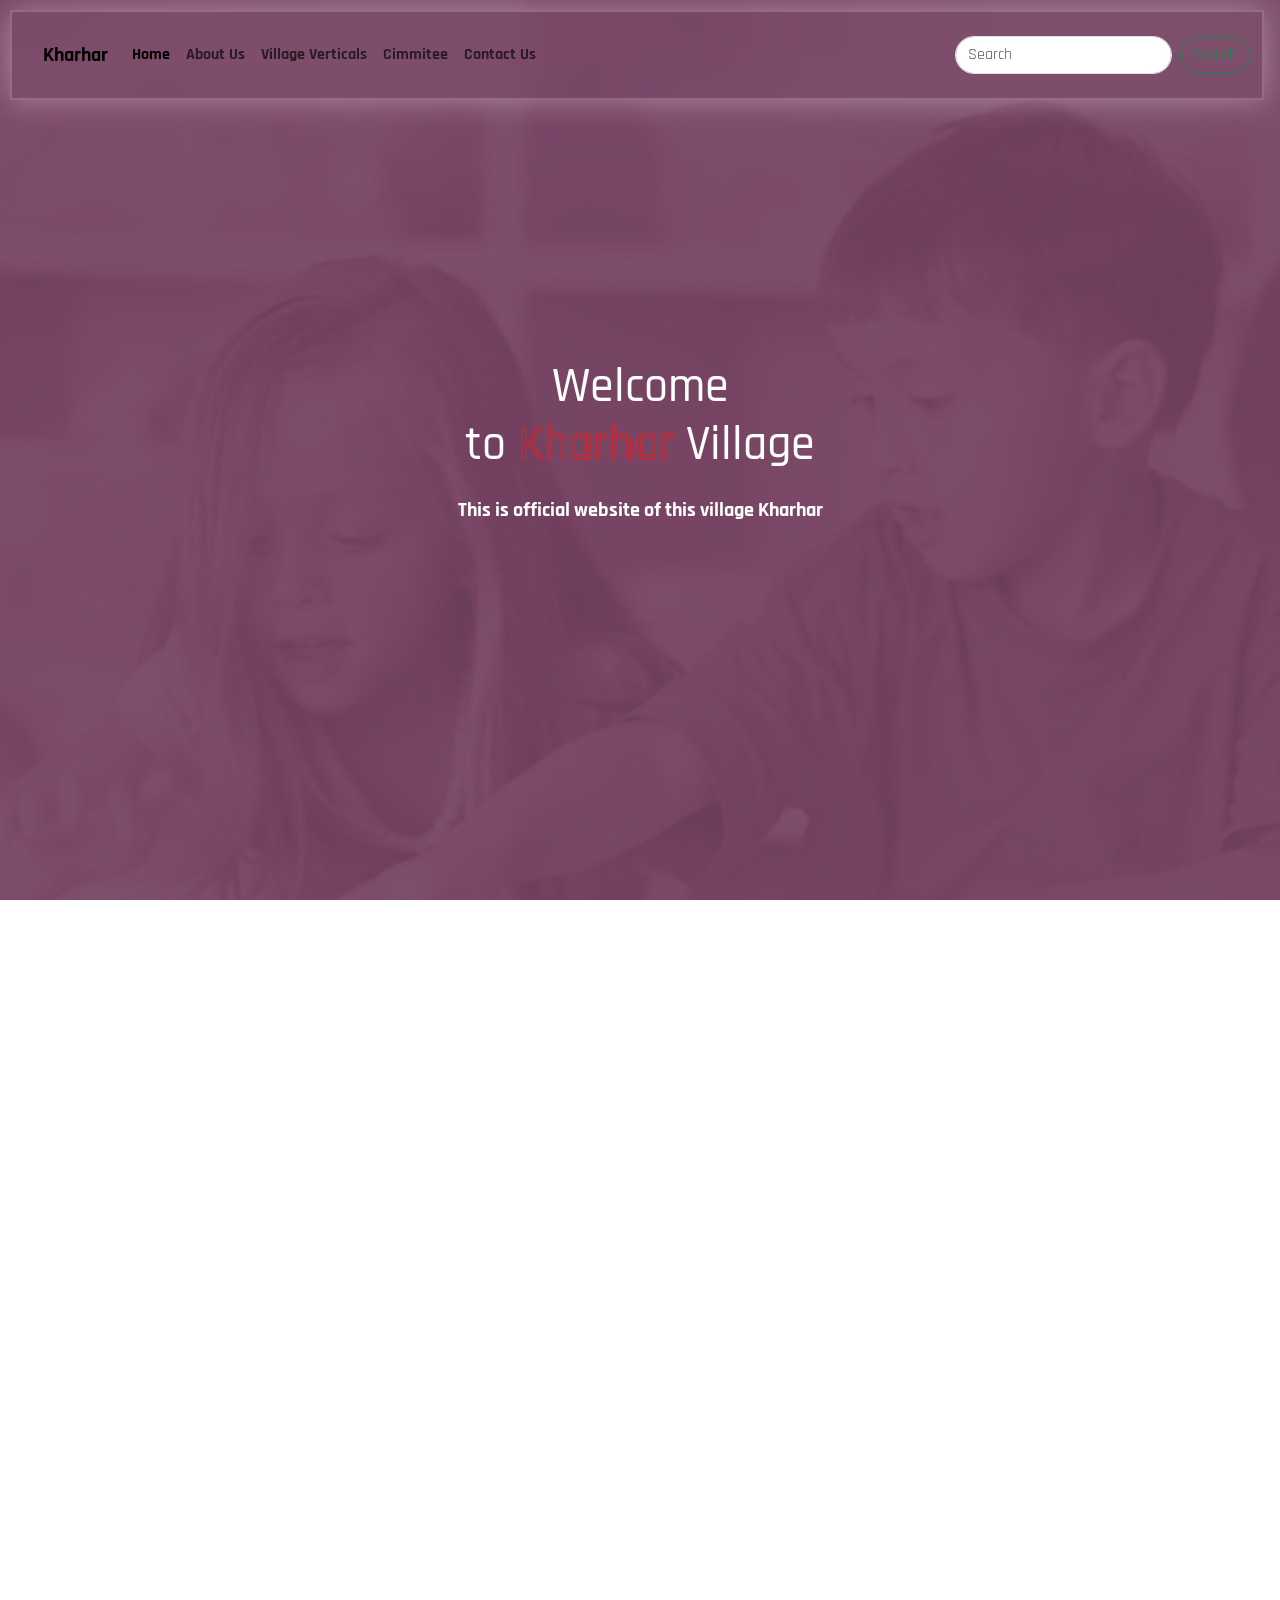
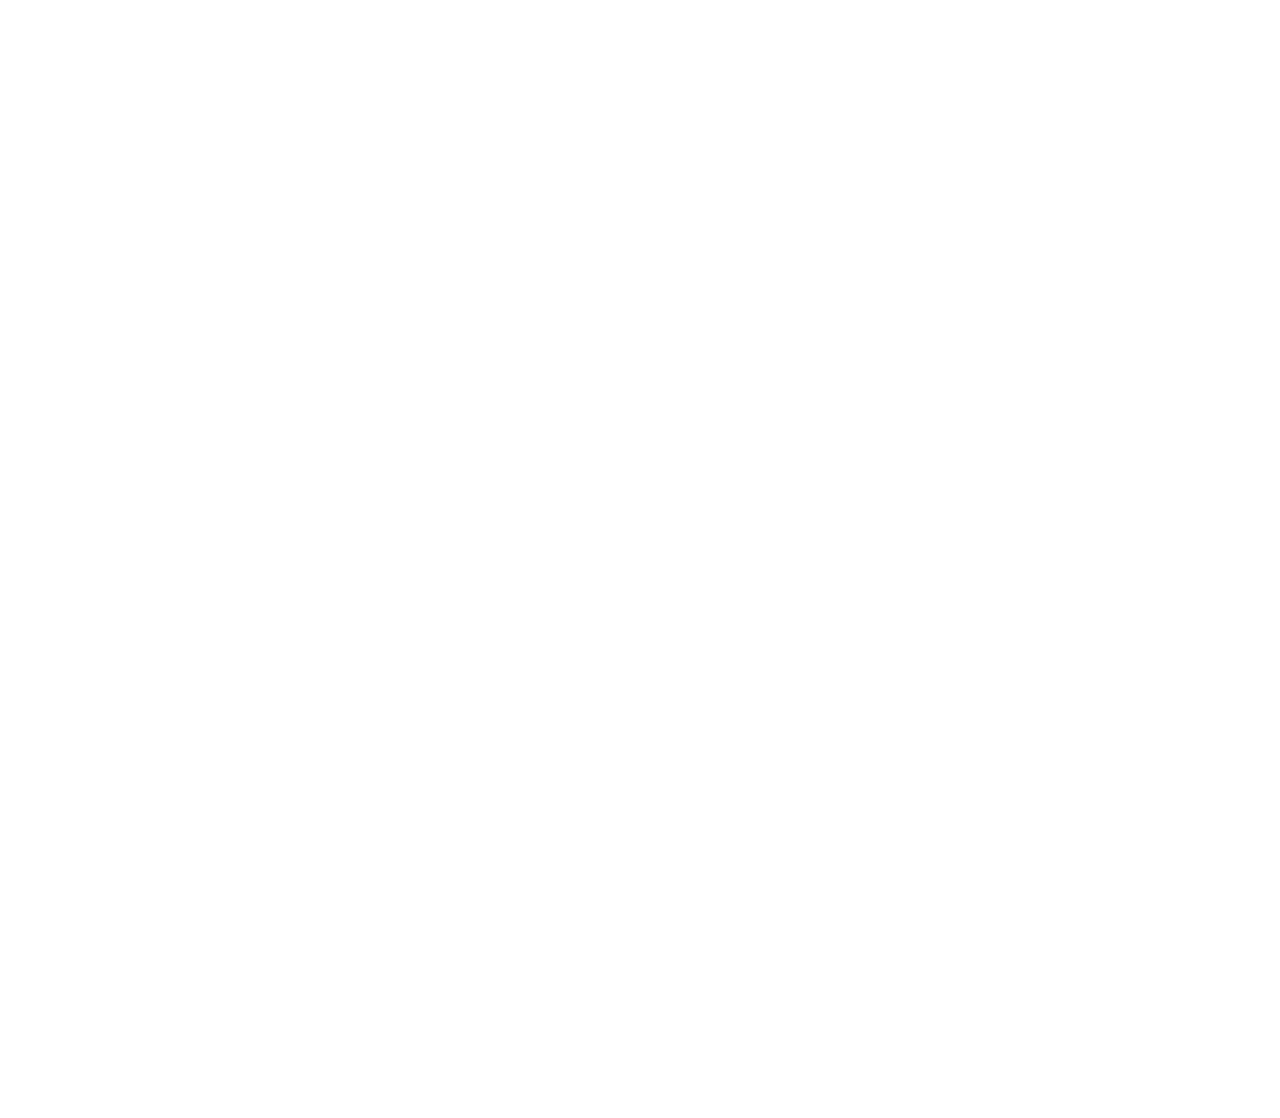
==== index.html @ f7ae5c5e "upload" ====
<!DOCTYPE html>
<html lang="en">
<head>
    <meta charset="UTF-8">
    <meta name="viewport" content="width=device-width, initial-scale=1.0">
    <link href="https://cdn.jsdelivr.net/npm/bootstrap@5.3.3/dist/css/bootstrap.min.css" rel="stylesheet" integrity="sha384-QWTKZyjpPEjISv5WaRU9OFeRpok6YctnYmDr5pNlyT2bRjXh0JMhjY6hW+ALEwIH" crossorigin="anonymous">
    <script src="https://cdn.jsdelivr.net/npm/bootstrap@5.3.3/dist/js/bootstrap.bundle.min.js" integrity="sha384-YvpcrYf0tY3lHB60NNkmXc5s9fDVZLESaAA55NDzOxhy9GkcIdslK1eN7N6jIeHz" crossorigin="anonymous"></script>
    <link rel="stylesheet" href="https://cdnjs.cloudflare.com/ajax/libs/font-awesome/6.5.2/css/all.min.css" integrity="sha512-SnH5WK+bZxgPHs44uWIX+LLJAJ9/2PkPKZ5QiAj6Ta86w+fsb2TkcmfRyVX3pBnMFcV7oQPJkl9QevSCWr3W6A==" crossorigin="anonymous" referrerpolicy="no-referrer" />
    <link rel="stylesheet" href="https://unpkg.com/aos@next/dist/aos.css" />
    <title>Apna Gaon - Kharhar</title>
    <link rel="stylesheet" href="style.css">
</head>
<body>
    <!-- ======navbar========== -->
    <nav class="navbar navbar-expand-lg ">
        <div class="container-fluid">
          <a class="navbar-brand" href="#"> <i class="fa-solid fa-location-dot nav-location"></i> &nbsp;Kharhar</a>
          <button class="navbar-toggler fs-6" type="button" data-bs-toggle="collapse" data-bs-target="#navbarSupportedContent" aria-controls="navbarSupportedContent" aria-expanded="false" aria-label="Toggle navigation">
            <span class="navbar-toggler-icon rounded-pill "></span>
          </button>
          <div class="collapse navbar-collapse  " id="navbarSupportedContent">
            <ul class="navbar-nav me-auto mb-2 mb-lg-0">
              <li class="nav-item">
                <a class="nav-link active" aria-current="page" href="#">Home</a>
              </li>
              <li class="nav-item">
                <a class="nav-link" href="#about">About Us</a>
              </li>
              <li class="nav-item">
                <a class="nav-link" href="#Verticals">Village Verticals</a>
              </li>
              <li class="nav-item">
                <a class="nav-link" href="#Committee"> Cimmitee</a>
              </li>
              <li class="nav-item">
                <a class="nav-link" href="#contact">Contact Us</a>
              </li>
            </ul>
            <form class="d-flex my-3" role="search">
              <input class="form-control me-2 rounded-pill" type="search" placeholder="Search" aria-label="Search">
              <button class="btn btn-outline-success rounded-pill" type="submit">Search</button>
            </form>
          </div>
        </div>
      </nav>
      <!-- ============nav-end============== -->
      <!-- ===============hero=========== -->
     
       
            <div class="hero">
                <div class="hero-content" data-aos="fade-up">
                    <h1>Welcome  <br> to <span class="stroke-text">Kharhar </span>Village </h1>
                    <p class="fs-5">This is official website of this village Kharhar</p>
                </div>
            </div>

           
           
       
      
    </div>
      <!-- ===========end of hero section========= -->
      <div class="aboutus" id="about" data-aos="fade-up">
        <h1 class="text-center my-3"> <span class="stroke-about">About </span> us</h1> 
        <div class="container">
            <div class="row">
                <div class="col-md-6">
                    <div id="carouselExampleIndicators" class="carousel slide" data-bs-ride="carousel">
                        <div class="carousel-indicators">
                            <button type="button" data-bs-target="#carouselExampleIndicators" data-bs-slide-to="0" class="active" aria-current="true" aria-label="Slide 1"></button>
                            <button type="button" data-bs-target="#carouselExampleIndicators" data-bs-slide-to="1" aria-label="Slide 2"></button>
                            <button type="button" data-bs-target="#carouselExampleIndicators" data-bs-slide-to="2" aria-label="Slide 3"></button>
                        </div>
                        <div class="carousel-inner">
                            <div class="carousel-item active">
                                <img src="th.jpeg" class="d-block w-100" alt="...">
                            </div>
                            <div class="carousel-item">
                                <img src="about.jpeg" class="d-block w-100" alt="...">
                            </div>
                            <div class="carousel-item">
                                <img src="about1.jpeg" class="d-block w-100" alt="...">
                            </div>
                        </div>
                      
                    </div>
                    
                </div>
                <div class="col-md-6 my-5 " data-aos="fade-up">
                    <p>Our village boasts lush green fields that sway gently in the breeze, inviting travelers to immerse themselves in the tranquility of nature. The rustic simplicity of our surroundings is complemented by the vibrant hues of local flora, painting a breathtaking canvas of natural beauty. </p>

                       <p>At the heart of Kharhar lies its people, known for their hospitality and close-knit community spirit. Visitors are welcomed with open arms, invited to partake in our traditional festivals, cultural celebrations, and age-old rituals that have been passed down through generations.</p> 
                        
                       <p> From the bustling village markets filled with the aroma of fresh produce to the melodious tunes of folk music that echo through the streets, Kharhar offers an immersive experience that captivates the senses and leaves a lasting impression on all who visit.</p>
                        
                     
                      
                </div>
            </div>
        </div>
      </div>

      <!-- ===============Verticals=================== -->
      <div class="container" id="Verticals" data-aos="fade-up">
        <h1 class="text-center my-3">Village  <span class="stroke-about"> Verticals </span></h1> 
        <div class="row ">
            <div class="col-md-4 my-4" data-aos="fade-up">
                <div class="card">
                    <i class="fa-solid fa-school text-center mt-3"></i>
                    <div class="card-body text-center">
                        Education
                    </div>
                </div>
            </div>
            <div class="col-md-4 my-4" data-aos="fade-up">
                <div class="card">
                    <i class="fa-solid fa-hand-holding-medical mt-3 text-center"></i>
                    <div class="card-body text-center">
                      Health care
                    </div>
                </div>
            </div>
            <div class="col-md-4 my-4" data-aos="fade-up">
                <div class="card">
                    <i class="fa-solid fa-tractor text-center mt-3"></i>
                    <div class="card-body text-center">
                Agriculture
                    </div>
                </div>
            </div> 
            <div class="col-md-4 my-4" data-aos="fade-up">
                <div class="card">
                    <i class="fa-solid fa-house text-center mt-3"></i>
                    <div class="card-body text-center">
                   LiveHood
                    </div>
                </div>
            </div>
            <div class="col-md-4 my-4" data-aos="fade-up">
                <div class="card">
                    <i class="fa-solid fa-faucet text-center mt-3"></i>
                    <div class="card-body text-center">
                 Water
                    </div>
                </div>
            </div>
            <div class="col-md-4 my-4" data-aos="fade-up">
                <div class="card">
                    <i class="fa-solid fa-tree text-center mt-3"></i>
                    <div class="card-body text-center">
                  Nature
                    </div>
                </div>
            </div>
        </div>
      </div>

      <!-- ===============Village Committee=================== -->
      <div class="container mt-4" id="Committee" data-aos="fade-up">
        <h1 class="text-center my-3">Village  <span class="stroke-about"> Committee </span></h1> 
        <div class="row">
            <div class="col-md-4 my-3" data-aos="fade-up">
                <div class="card1">
                    <div class="card-body">
                        <h4>Mukhiya</h4>
                        <h3 class="">Md Zubair Alam</h3>
                        <i class="fa-solid fa-phone text-success"> +91 123 4567 890</i>
                    </div>
                </div>

            </div>
            <div class="col-md-4 my-3" data-aos="fade-up">
                <div class="card1">
                    <div class="card-body">
                        <h4>Member</h4>
                        <h3>Ubesh Alam</h3>
                        <i class="fa-solid fa-phone text-success"> +91 123 4567 890</i>
                    </div>
                </div>

            </div>
            <div class="col-md-4 my-3" data-aos="fade-up">
                <div class="card1">
                    <div class="card-body">
                        <h4>Samiti</h4>
                        <h3>Azimuddin</h3>
                        <i class="fa-solid fa-phone text-success"> +91 123 4567 890</i>
                    </div>
                </div>

            </div>
        </div>
      </div>
            <!-- ===============Contact Form =================== -->
            <div id="contact" data-aos="fade-up">
            <div class="container mt-5">
                <h1 class="text-center text-success my-3">Contact Us</h1>
                <div class="row">
                    <div class="col-md-6 order-1 order-md-0" data-aos="fade-up">
                        <div class="d-flex">
                            <div>
                                <i class="fa-solid fa-location-dot info"></i> 
                            </div>
                            <address class="info-add">
                                Post: Rampur Mohanpur East
                                Araria Bihar 854311
                            </address>
                        </div>

                        <!-- ==================== -->

                        <div class="d-flex">
                            <div>
                                <i class="fa-regular fa-envelope info"></i></i>
                            </div>
                            <address class="info-add">
                                info@kharhar.com
                            </address>
                        </div>
                        <!-- =================== -->

                        <div class="d-flex">
                            <div>
                                <i class="fa-solid fa-mobile-screen info my-1"></i> 
                            </div>
                           
                        
                            <address class="info-add">
                                +91 123 4567 890
                            </address>
                        </div>
                        <!-- =================== -->
                    </div>
                

                    <div class="col-md-6 order-0 order-md-1" data-aos="fade-up">
                        <form>
                            <div class="form-group" data-aos="fade-up">
                    
                                <input type="text" class="form-control my-3" id="name" placeholder="Enter your name" data-aos="fade-up">
                            </div>
                            <div class="form-group">
                               
                                <input type="text" class="form-control my-3" id="contact" placeholder="Enter your Phone Number" data-aos="fade-up">
                            </div>
                            <div class="form-group">
                              
                                <input type="text" class="form-control my-3" id="address" placeholder="Enter your address" data-aos="fade-up">
                            </div>
                            <div class="form-group">
                              
                                <input type="date" class="form-control my-3" id="date" data-aos="fade-up">
                            </div>
                            <select class="form-select my-3" aria-label="Default select example" data-aos="fade-up">
                                <option selected>Open this select menu</option>
                                <option value="Theft">Theft</option>
                                <option value="Fire">Fire</option>
                                <option value="Flood">Flood</option>
                                <option value="Electricity Cut">Electricity Cut</option>
                                <option value="Other">Other</option>
                              
                           
                          
                                <textarea class="form-control my-3" id="description" rows="3" placeholder="Write Your Complaint here." data-aos="fade-up"></textarea>
                       
                            <button type="submit" class="btn btn-outline-primary rounded-pill w-100 mb-5" data-aos="fade-up">Send Message</button>
                        </form>
                    </div>



                </div>
            </div>
        </div>
        <!-- ================footer============== -->
        <footer>
            <div class="container" >
                <p>&copy; 2024 Your Website Name. All Rights Reserved.</p>
            </div>
        </footer>


      <script src="app.js"></script>
      <script src="https://unpkg.com/aos@next/dist/aos.js"></script>
      <script>
        AOS.init();
      </script>
</body>
</html>
---- style.css ----
@import url('https://fonts.googleapis.com/css2?family=Cormorant+Garamond:wght@300&family=Poppins:ital,wght@0,100;0,200;0,300;0,400;0,500;0,600;0,700;0,800;0,900;1,100;1,200;1,300;1,400;1,500;1,600;1,700;1,800;1,900&family=Quicksand:wght@300&family=Rajdhani:wght@300;400;500;600;700&family=Ubuntu&display=swap');

body, html {
    margin: 0;
    padding: 0;
    width: 100%;
    height: 100%;
    font-family: "Poppins", sans-serif;
    scroll-behavior: smooth;
}
.navbar{
    font-family: "Rajdhani", sans-serif;
    font-weight: bold;
    margin: 10px;
    width: 98%;
    backdrop-filter: blur(30px);
    box-shadow: 0px 0px 30px rgba(277, 228, 237, 0.37);
    border: 2px solid rgba(255, 255, 255, 0.18);
    position: fixed; /* Fixed position so the navbar stays at the top */
    top: 0;
    z-index: 10;
}
.navbar-brand{
    padding-left: 15px;
}

.nav-location{
    color: orange;
}
.hero {
    background-image: url('banner2.png');
    background-size: cover;
    background-position: center;
    position: absolute;
    top: 0;
    right: 0;
    z-index: -1;
    width: 100%;
    height: 100vh; /* Full viewport height */
    display: flex;
    justify-content: center;
    align-items: center;
    position: relative;
    color: white;
    text-align: center;
}

.hero::after {
    content: '';
    position: absolute;
    top: 0;
    left: 0;
    width: 100%;
    height: 100%;
    background-color: rgba(0, 0, 0, 0.5); /* Semi-transparent overlay */
    z-index: 1;
}

.hero-content {
    position: relative;
    z-index: 2;
    font-family: "Rajdhani", sans-serif;
    font-weight: bold;
}

.hero-content h1 {
    font-size: 3em;
    margin-bottom: 20px;
}

.hero-content p {
    font-size: 1.5em;
}

@media(max-width:600px){
    .navbar-brand{
        padding-left: 5px;
    }
    .navbar{
        border-radius: 30px;
        width: 95%;
    }
   
}
span.stroke-text {
    -webkit-text-stroke: 1px rgb(246, 26, 26); /* For webkit-based browsers like Chrome, Safari */
    text-stroke: 1px rgb(229, 29, 29); /* Standard property */
    color: rgba(255, 255, 255, 0); /* Set the color of the text */
}
span.stroke-about {
    -webkit-text-stroke: 1px rgb(209, 73, 43); /* For webkit-based browsers like Chrome, Safari */
    text-stroke: 1px rgb(228, 82, 41); /* Standard property */
    color: rgba(255, 255, 255, 0); /* Set the color of the text */
}
.aboutus {
    background-image: url('b4.png');
    top: 0;
    background-size: cover; /* Cover the entire element */
    background-position: center; /* Center the background image */
    /* Add more background properties as needed */
}

.card i{
    font-size: 40px;
    color: rgb(203, 50, 50);
}
.card-body{
    color: brown;
}
.fa-phone{
    font-size: 10px  !important;
}
/* Add box shadow to an element */
.card1{
    box-shadow: 0px 0px 10px rgba(5, 4, 4, 0.528);
    text-align: center; /* Horizontal offset, vertical offset, blur radius, color */
    padding: 15px;
    border-radius: 10px;
}
.card:hover{
    background-color: rgba(194, 94, 94, 0.462);
    color: white;

}

.info{
    background-color: rgba(119, 205, 119, 0.56);
    padding: 18px;
    border-radius: 50%;
}
.info-add{
    padding: 18px;
}
#contact{
    background-image: url('b4.png');
    background-size: cover; /* Cover the entire element */
    background-position: center; /* Center the background image */
    /* Add more background properties as needed */
}
footer {
    background-color: #52e1528e;
    padding: 20px 0;
    text-align: center;
}
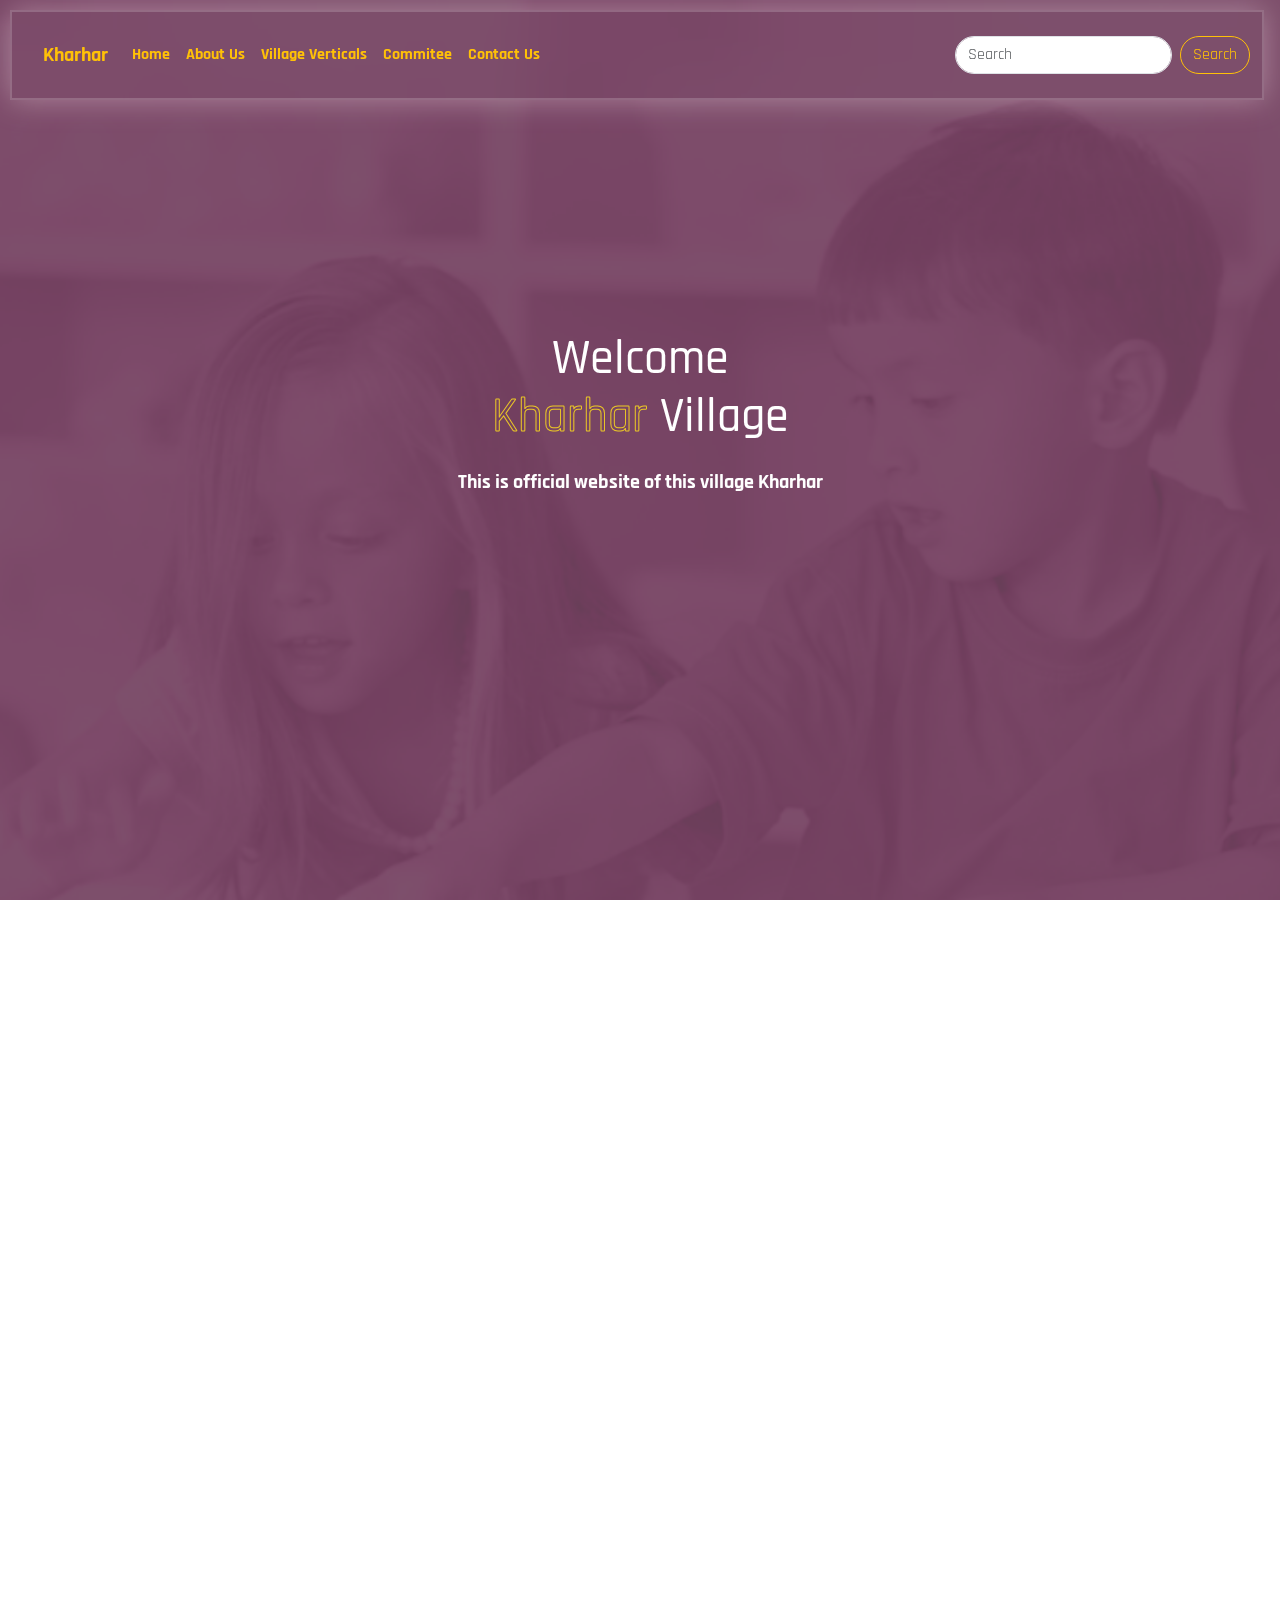
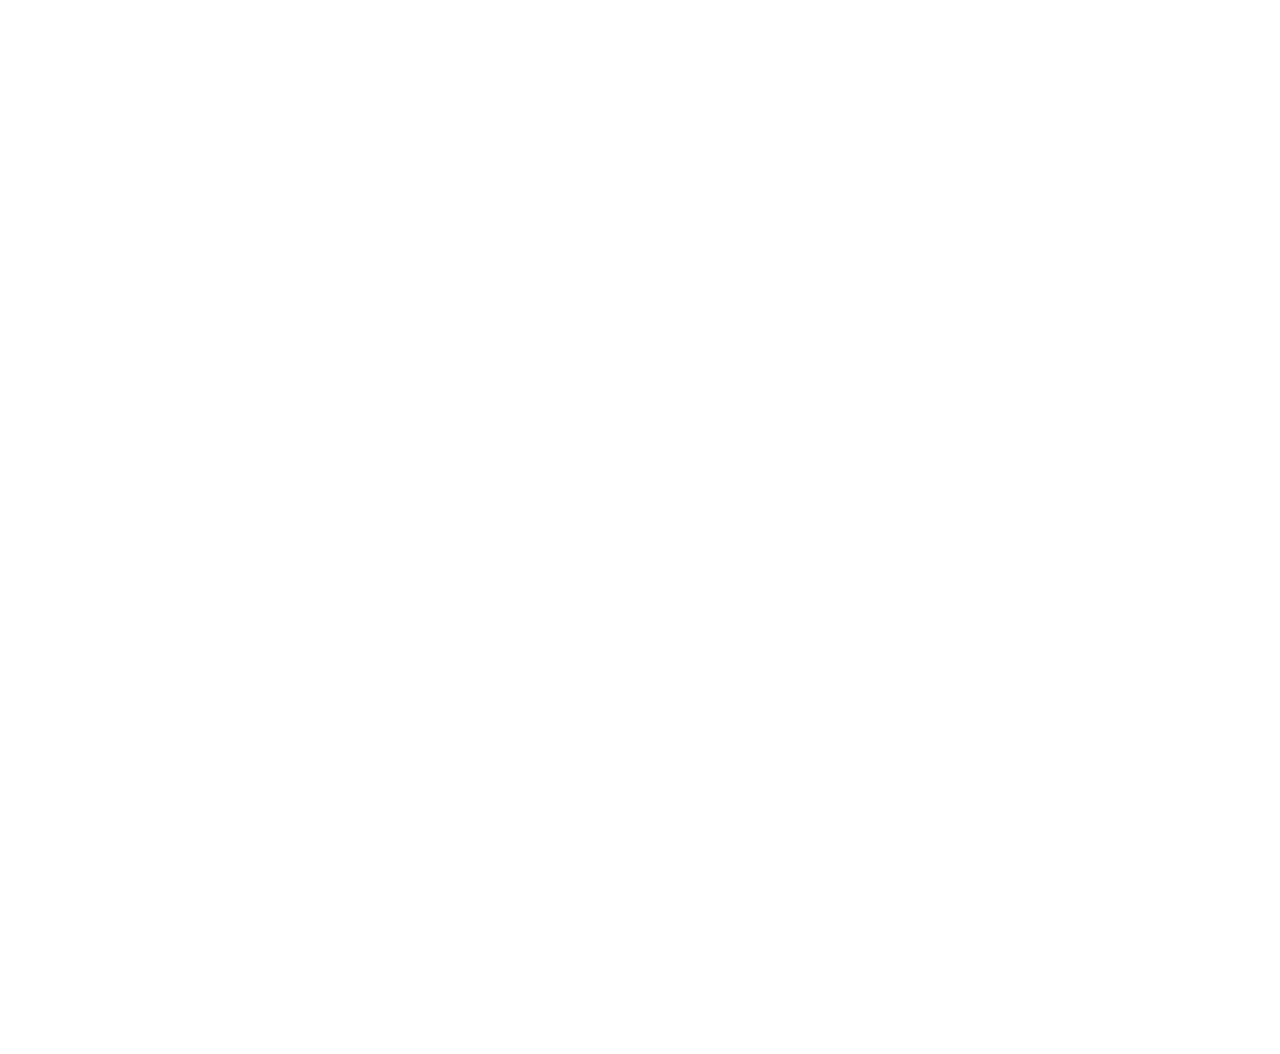
==== commit 67364a9a: "updated" ====
--- a/index.html
+++ b/index.html
@@ -14,31 +14,31 @@
     <!-- ======navbar========== -->
     <nav class="navbar navbar-expand-lg ">
         <div class="container-fluid">
-          <a class="navbar-brand" href="#"> <i class="fa-solid fa-location-dot nav-location"></i> &nbsp;Kharhar</a>
+          <a class="navbar-brand text-warning" href="#"> <i class="fa-solid fa-location-dot nav-location"></i> &nbsp;Kharhar</a>
           <button class="navbar-toggler fs-6" type="button" data-bs-toggle="collapse" data-bs-target="#navbarSupportedContent" aria-controls="navbarSupportedContent" aria-expanded="false" aria-label="Toggle navigation">
             <span class="navbar-toggler-icon rounded-pill "></span>
           </button>
           <div class="collapse navbar-collapse  " id="navbarSupportedContent">
             <ul class="navbar-nav me-auto mb-2 mb-lg-0">
               <li class="nav-item">
-                <a class="nav-link active" aria-current="page" href="#">Home</a>
-              </li>
-              <li class="nav-item">
-                <a class="nav-link" href="#about">About Us</a>
-              </li>
-              <li class="nav-item">
-                <a class="nav-link" href="#Verticals">Village Verticals</a>
-              </li>
-              <li class="nav-item">
-                <a class="nav-link" href="#Committee"> Cimmitee</a>
-              </li>
-              <li class="nav-item">
-                <a class="nav-link" href="#contact">Contact Us</a>
+                <a class="nav-link active text-warning" aria-current="page" href="#">Home</a>
+              </li>
+              <li class="nav-item">
+                <a class="nav-link text-warning" href="#about">About Us</a>
+              </li>
+              <li class="nav-item">
+                <a class="nav-link text-warning" href="#Verticals">Village Verticals</a>
+              </li>
+              <li class="nav-item">
+                <a class="nav-link text-warning" href="#Committee"> Commitee</a>
+              </li>
+              <li class="nav-item">
+                <a class="nav-link text-warning" href="#contact">Contact Us</a>
               </li>
             </ul>
             <form class="d-flex my-3" role="search">
               <input class="form-control me-2 rounded-pill" type="search" placeholder="Search" aria-label="Search">
-              <button class="btn btn-outline-success rounded-pill" type="submit">Search</button>
+              <button class="btn btn-outline-warning rounded-pill" type="submit">Search</button>
             </form>
           </div>
         </div>
@@ -49,8 +49,9 @@
        
             <div class="hero">
                 <div class="hero-content" data-aos="fade-up">
-                    <h1>Welcome  <br> to <span class="stroke-text">Kharhar </span>Village </h1>
+                    <h1>Welcome  <br> <span class="stroke-text">Kharhar </span>Village </h1>
                     <p class="fs-5">This is official website of this village Kharhar</p>
+                    <marquee class="text-warning fs-2" behavior="" direction=""> This website under developemnt Process , devloper: Saifu</marquee>
                 </div>
             </div>
 
@@ -84,14 +85,30 @@
                         </div>
                       
                     </div>
+                    <span class="text-center text-secondary">Note: These images are temporary added for developemnt</span>
                     
                 </div>
-                <div class="col-md-6 my-5 " data-aos="fade-up">
-                    <p>Our village boasts lush green fields that sway gently in the breeze, inviting travelers to immerse themselves in the tranquility of nature. The rustic simplicity of our surroundings is complemented by the vibrant hues of local flora, painting a breathtaking canvas of natural beauty. </p>
-
-                       <p>At the heart of Kharhar lies its people, known for their hospitality and close-knit community spirit. Visitors are welcomed with open arms, invited to partake in our traditional festivals, cultural celebrations, and age-old rituals that have been passed down through generations.</p> 
+                <div class="col-md-6 my-3 " data-aos="fade-up" >
+                    <address>
+                        <span class="text-secondary">Locality Name</span> : Kharhar ( खरहर ) <br>
+                        <span class="text-secondary">Block Name</span> : Araria <br>
+                         <span class="text-secondary">District</span> : Araria <br>
+                        <span class="text-secondary">State</span> : Bihar <br>
+                         <span class="text-secondary">Division</span> : Purnia <br>
+                        <span class="text-secondary">Time</span> <span  id="time"></span> <br>
+                        <span class="text-secondary">Date</span> <span  id="Date"></span> <br>
+
                         
-                       <p> From the bustling village markets filled with the aroma of fresh produce to the melodious tunes of folk music that echo through the streets, Kharhar offers an immersive experience that captivates the senses and leaves a lasting impression on all who visit.</p>
+
+                        <span class="text-secondary" >Language</span> : Maithili and Hindi, Urdu, Thethi.</address>
+                       
+
+                       <p>Kharhar is small Village in Araria District of Bihar India. It comes under Rampur Mihanpur Panchatat.It is located 10 KM towards North from District head quarters Araria.  
+                    </p> 
+                        
+                       <p>It is located in the lush green fields of Bihar
+                        It is surrounded by Trees and Rivers .
+                        There are many farms in my village where we grow Rice, Wheat, vegetables and fruits</p>
                         
                      
                       
@@ -104,14 +121,15 @@
       <div class="container" id="Verticals" data-aos="fade-up">
         <h1 class="text-center my-3">Village  <span class="stroke-about"> Verticals </span></h1> 
         <div class="row ">
-            <div class="col-md-4 my-4" data-aos="fade-up">
+           <div class="col-md-4 my-4" data-aos="fade-up">
+            <a href="education.html"> 
                 <div class="card">
                     <i class="fa-solid fa-school text-center mt-3"></i>
                     <div class="card-body text-center">
                         Education
                     </div>
                 </div>
-            </div>
+            </div></a>
             <div class="col-md-4 my-4" data-aos="fade-up">
                 <div class="card">
                     <i class="fa-solid fa-hand-holding-medical mt-3 text-center"></i>
@@ -202,7 +220,7 @@
                                 <i class="fa-solid fa-location-dot info"></i> 
                             </div>
                             <address class="info-add">
-                                Post: Rampur Mohanpur East
+                                 Rampur Mohanpur East
                                 Araria Bihar 854311
                             </address>
                         </div>
@@ -234,24 +252,25 @@
                 
 
                     <div class="col-md-6 order-0 order-md-1" data-aos="fade-up">
-                        <form>
+                        <form action="https://api.web3forms.com/submit" method="POST">
+                            <input type="hidden" name="access_key" value="14d8288e-fa09-4922-a5d3-92970358eb2a">
                             <div class="form-group" data-aos="fade-up">
                     
-                                <input type="text" class="form-control my-3" id="name" placeholder="Enter your name" data-aos="fade-up">
+                                <input type="text" name="name" class="form-control my-3" id="name" placeholder="Enter your name" data-aos="fade-up" required>
                             </div>
                             <div class="form-group">
                                
-                                <input type="text" class="form-control my-3" id="contact" placeholder="Enter your Phone Number" data-aos="fade-up">
+                                <input type="text" name="phone" class="form-control my-3" id="contact" placeholder="Enter your Phone Number" data-aos="fade-up" required>
                             </div>
                             <div class="form-group">
                               
-                                <input type="text" class="form-control my-3" id="address" placeholder="Enter your address" data-aos="fade-up">
+                                <input type="text" name="address" class="form-control my-3" id="address" placeholder="Enter your address" data-aos="fade-up" required>
                             </div>
                             <div class="form-group">
                               
-                                <input type="date" class="form-control my-3" id="date" data-aos="fade-up">
-                            </div>
-                            <select class="form-select my-3" aria-label="Default select example" data-aos="fade-up">
+                                <input type="date" name="date" class="form-control my-3" id="date" data-aos="fade-up" required>
+                            </div>
+                            <select class="form-select my-3"  name="issue_type" aria-label="Default select example" data-aos="fade-up" required>
                                 <option selected>Open this select menu</option>
                                 <option value="Theft">Theft</option>
                                 <option value="Fire">Fire</option>
@@ -261,7 +280,8 @@
                               
                            
                           
-                                <textarea class="form-control my-3" id="description" rows="3" placeholder="Write Your Complaint here." data-aos="fade-up"></textarea>
+                                <textarea class="form-control my-3" name="message" id="description" rows="3" placeholder="Write Your message here." data-aos="fade-up" required></textarea>
+                               
                        
                             <button type="submit" class="btn btn-outline-primary rounded-pill w-100 mb-5" data-aos="fade-up">Send Message</button>
                         </form>
@@ -275,13 +295,15 @@
         <!-- ================footer============== -->
         <footer>
             <div class="container" >
-                <p>&copy; 2024 Your Website Name. All Rights Reserved.</p>
+                <p>&copy; 2024 Kharhar. All Rights Reserved.</p>
+                <p>This website is Developed by <span class="text-danger">SAIF</span> </p>
             </div>
         </footer>
 
 
       <script src="app.js"></script>
       <script src="https://unpkg.com/aos@next/dist/aos.js"></script>
+
       <script>
         AOS.init();
       </script>
--- a/style.css
+++ b/style.css
@@ -25,7 +25,7 @@
 }
 
 .nav-location{
-    color: orange;
+    color: rgb(217, 112, 43);
 }
 .hero {
     background-image: url('banner2.png');
@@ -80,11 +80,14 @@
         border-radius: 30px;
         width: 95%;
     }
+    .school-slider{
+        margin-top: 80px;
+    }
    
 }
 span.stroke-text {
-    -webkit-text-stroke: 1px rgb(246, 26, 26); /* For webkit-based browsers like Chrome, Safari */
-    text-stroke: 1px rgb(229, 29, 29); /* Standard property */
+    -webkit-text-stroke: 1px rgb(232, 196, 40); /* For webkit-based browsers like Chrome, Safari */
+    text-stroke: 1px rgb(228, 186, 34); /* Standard property */
     color: rgba(255, 255, 255, 0); /* Set the color of the text */
 }
 span.stroke-about {
@@ -141,4 +144,12 @@
     background-color: #52e1528e;
     padding: 20px 0;
     text-align: center;
+}
+/* ========================= */
+.education-navbar{
+    background-color: rgba(29, 37, 30, 0.47);
+}
+.fa-check{
+    color: rgb(52, 212, 52);
+    font-weight: bold;
 }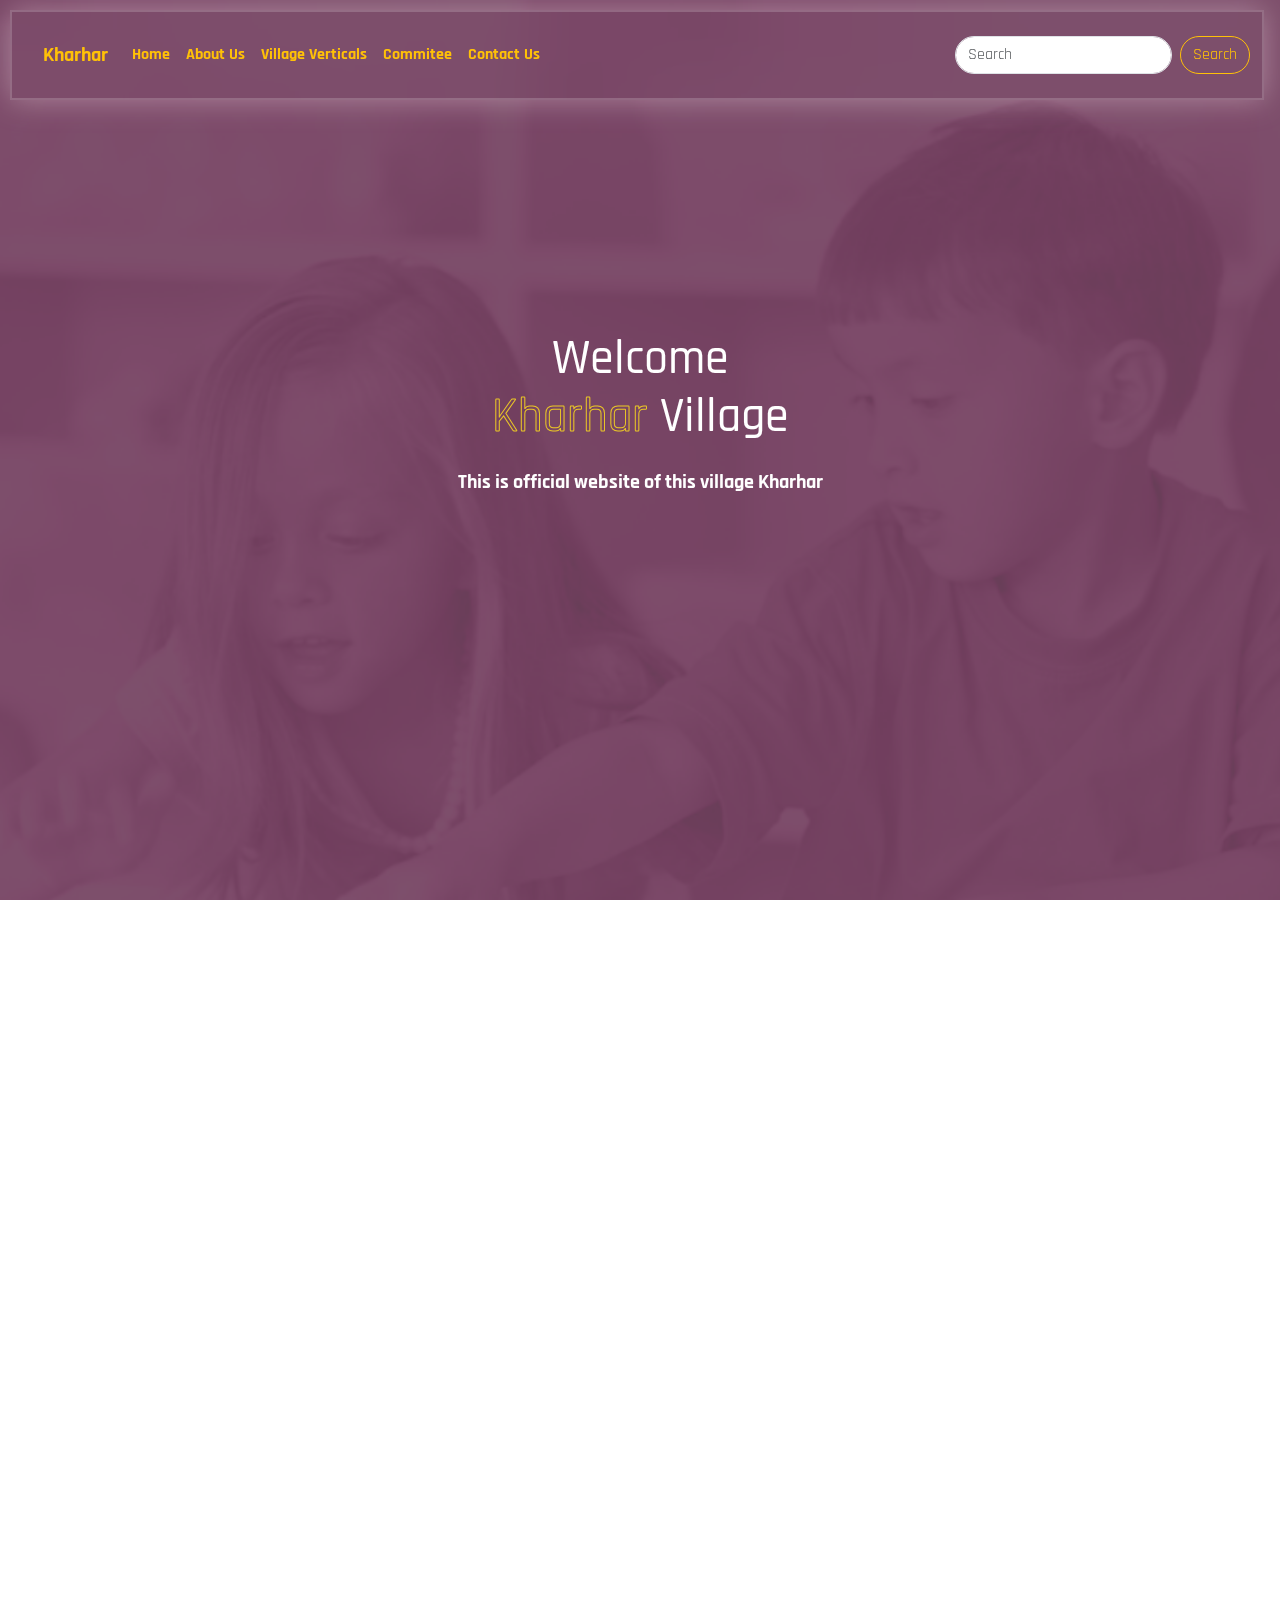
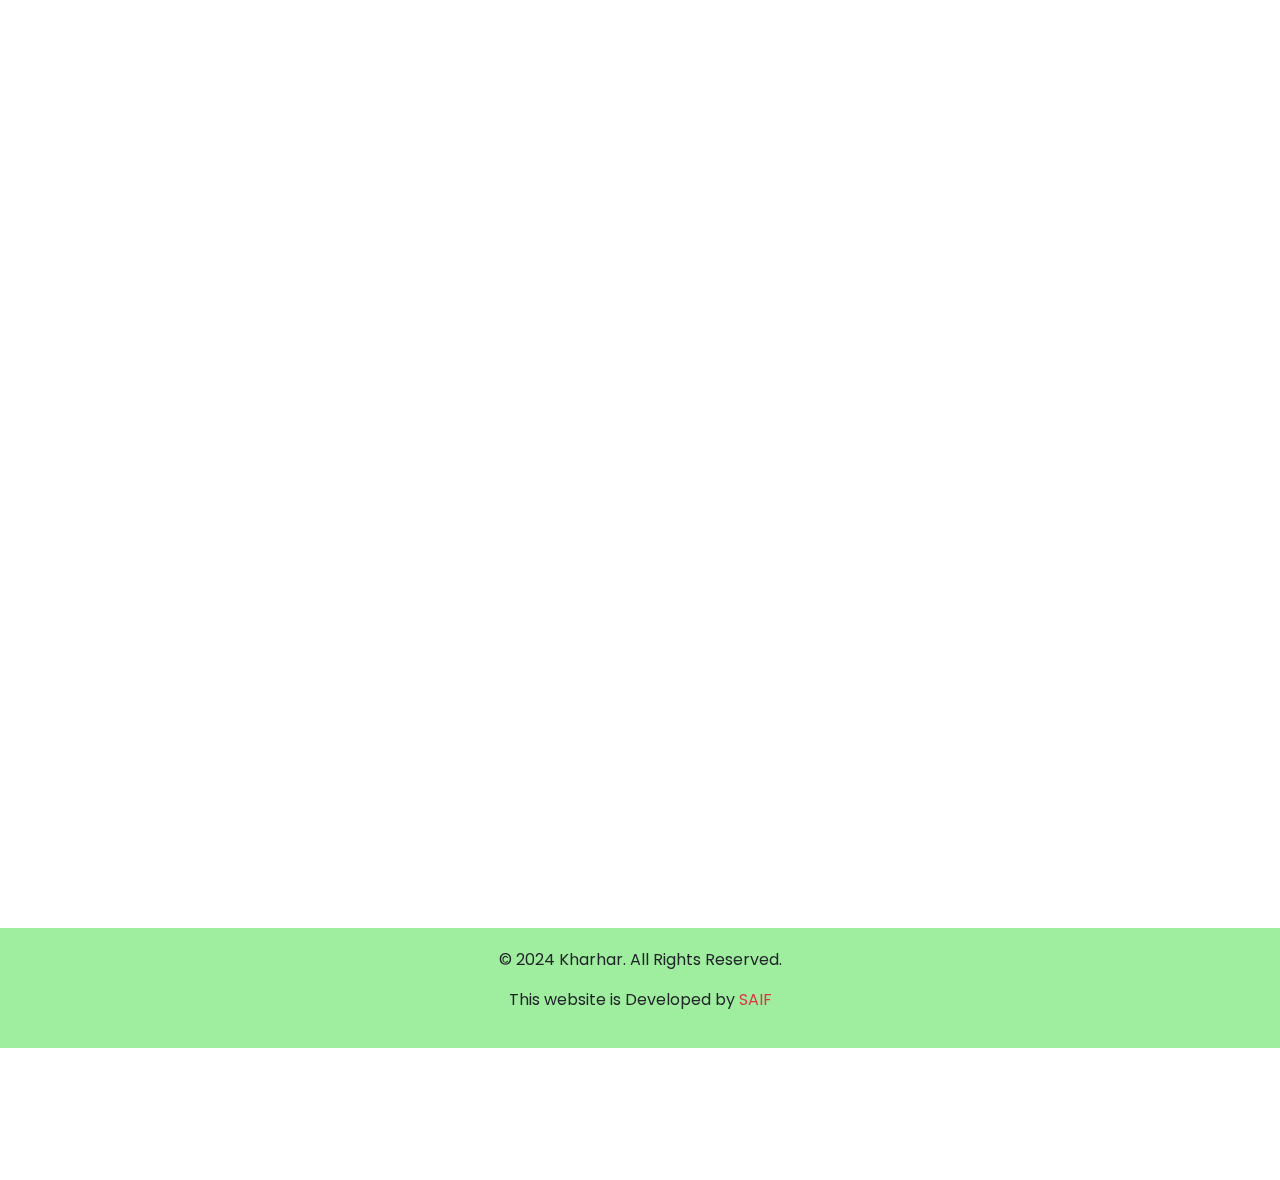
==== commit 5f587038: "added new pages" ====
--- a/index.html
+++ b/index.html
@@ -121,7 +121,7 @@
       <div class="container" id="Verticals" data-aos="fade-up">
         <h1 class="text-center my-3">Village  <span class="stroke-about"> Verticals </span></h1> 
         <div class="row ">
-           <div class="col-md-4 my-4" data-aos="fade-up">
+           <div class="col-md-4 col-6  my-4 allcards" data-aos="fade-up">
             <a href="education.html"> 
                 <div class="card">
                     <i class="fa-solid fa-school text-center mt-3"></i>
@@ -130,45 +130,53 @@
                     </div>
                 </div>
             </div></a>
-            <div class="col-md-4 my-4" data-aos="fade-up">
-                <div class="card">
+            <div class="col-md-4 my-4 col-6 allcards" data-aos="fade-up">
+                <a href="healthcare.html" class="tex">
+                <div class="card text-decoration-none">
                     <i class="fa-solid fa-hand-holding-medical mt-3 text-center"></i>
-                    <div class="card-body text-center">
+                    <div class="card-body text-center ">
                       Health care
                     </div>
-                </div>
-            </div>
-            <div class="col-md-4 my-4" data-aos="fade-up">
+                </div></a>
+            </div>
+            <div class="col-md-4 my-4 col-6 allcards" data-aos="fade-up">
+                <a href="aggriculture.html">
                 <div class="card">
                     <i class="fa-solid fa-tractor text-center mt-3"></i>
                     <div class="card-body text-center">
                 Agriculture
                     </div>
                 </div>
+            </a>
             </div> 
-            <div class="col-md-4 my-4" data-aos="fade-up">
+            <div class="col-md-4 my-4 col-6 allcards" data-aos="fade-up">
+                <a href="livehood.html">
                 <div class="card">
                     <i class="fa-solid fa-house text-center mt-3"></i>
                     <div class="card-body text-center">
-                   LiveHood
-                    </div>
-                </div>
-            </div>
-            <div class="col-md-4 my-4" data-aos="fade-up">
+                   LiveliHood
+                    </div>
+                </div></a>
+            </div>
+            <div class="col-md-4 my-4 col-6 allcards" data-aos="fade-up">
+                <a href="water.html">
                 <div class="card">
                     <i class="fa-solid fa-faucet text-center mt-3"></i>
                     <div class="card-body text-center">
                  Water
                     </div>
                 </div>
-            </div>
-            <div class="col-md-4 my-4" data-aos="fade-up">
+            </a>
+            </div>
+            <div class="col-md-4 my-4 col-6 allcards" data-aos="fade-up">
+                <a href="nature.html">
                 <div class="card">
                     <i class="fa-solid fa-tree text-center mt-3"></i>
                     <div class="card-body text-center">
                   Nature
                     </div>
                 </div>
+            </a>
             </div>
         </div>
       </div>
@@ -177,31 +185,33 @@
       <div class="container mt-4" id="Committee" data-aos="fade-up">
         <h1 class="text-center my-3">Village  <span class="stroke-about"> Committee </span></h1> 
         <div class="row">
-            <div class="col-md-4 my-3" data-aos="fade-up">
+            <div class="col-md-4 col-6 my-3" data-aos="fade-up">
                 <div class="card1">
                     <div class="card-body">
                         <h4>Mukhiya</h4>
-                        <h3 class="">Md Zubair Alam</h3>
+                        <h3 class="">Zubair Alam</h3>
                         <i class="fa-solid fa-phone text-success"> +91 123 4567 890</i>
                     </div>
                 </div>
 
             </div>
+           
+            <div class="col-md-4 col-6 my-3" data-aos="fade-up">
+                <div class="card1">
+                    <div class="card-body">
+                        <h4>Samiti</h4><br>
+                        <h3>Azimuddin</h3>
+                        <i class="fa-solid fa-phone text-success"> +91 123 4567 890</i>
+                    </div>
+                </div>
+
+            </div>
+
             <div class="col-md-4 my-3" data-aos="fade-up">
                 <div class="card1">
                     <div class="card-body">
                         <h4>Member</h4>
                         <h3>Ubesh Alam</h3>
-                        <i class="fa-solid fa-phone text-success"> +91 123 4567 890</i>
-                    </div>
-                </div>
-
-            </div>
-            <div class="col-md-4 my-3" data-aos="fade-up">
-                <div class="card1">
-                    <div class="card-body">
-                        <h4>Samiti</h4>
-                        <h3>Azimuddin</h3>
                         <i class="fa-solid fa-phone text-success"> +91 123 4567 890</i>
                     </div>
                 </div>
@@ -215,7 +225,7 @@
                 <h1 class="text-center text-success my-3">Contact Us</h1>
                 <div class="row">
                     <div class="col-md-6 order-1 order-md-0" data-aos="fade-up">
-                        <div class="d-flex">
+                        <!-- <div class="d-flex">
                             <div>
                                 <i class="fa-solid fa-location-dot info"></i> 
                             </div>
@@ -223,20 +233,22 @@
                                  Rampur Mohanpur East
                                 Araria Bihar 854311
                             </address>
-                        </div>
+                        </div> -->
+                        
+                        <iframe src="https://www.google.com/maps/embed?pb=!1m18!1m12!1m3!1d3580.1461528285113!2d87.4929964848592!3d26.191923522478593!2m3!1f0!2f0!3f0!3m2!1i1024!2i768!4f13.1!3m3!1m2!1s0x39ef898ca48e244d%3A0xd4458faf9585e0ed!2sPaschim%20kharhar!5e0!3m2!1sen!2sin!4v1717400913454!5m2!1sen!2sin" width="auto" height="400" style="border:2;" allowfullscreen="" loading="lazy" referrerpolicy="no-referrer-when-downgrade"></iframe>
 
                         <!-- ==================== -->
 
-                        <div class="d-flex">
+                        <!-- <div class="d-flex">
                             <div>
                                 <i class="fa-regular fa-envelope info"></i></i>
                             </div>
                             <address class="info-add">
                                 info@kharhar.com
                             </address>
-                        </div>
+                        </div> -->
                         <!-- =================== -->
-
+<!-- 
                         <div class="d-flex">
                             <div>
                                 <i class="fa-solid fa-mobile-screen info my-1"></i> 
@@ -246,7 +258,7 @@
                             <address class="info-add">
                                 +91 123 4567 890
                             </address>
-                        </div>
+                        </div> -->
                         <!-- =================== -->
                     </div>
                 
@@ -270,13 +282,13 @@
                               
                                 <input type="date" name="date" class="form-control my-3" id="date" data-aos="fade-up" required>
                             </div>
-                            <select class="form-select my-3"  name="issue_type" aria-label="Default select example" data-aos="fade-up" required>
+                            <!-- <select class="form-select my-3"  name="issue_type" aria-label="Default select example" data-aos="fade-up" required>
                                 <option selected>Open this select menu</option>
                                 <option value="Theft">Theft</option>
                                 <option value="Fire">Fire</option>
                                 <option value="Flood">Flood</option>
                                 <option value="Electricity Cut">Electricity Cut</option>
-                                <option value="Other">Other</option>
+                                <option value="Other">Other</option> -->
                               
                            
                           
--- a/style.css
+++ b/style.css
@@ -83,6 +83,14 @@
     .school-slider{
         margin-top: 80px;
     }
+    .health{
+        height: 60vh;
+    }
+    .gallery img{
+        width: 100%;
+        height: 50px;
+    }
+   
    
 }
 span.stroke-text {
@@ -152,4 +160,185 @@
 .fa-check{
     color: rgb(52, 212, 52);
     font-weight: bold;
+}
+/* ==================agriculture================ */
+
+.aggriculture {
+    background-image: url('aggriculture.jpg');
+    background-size: cover;
+    background-position: center;
+    position: absolute;
+    top: 0;
+    right: 0;
+    z-index: -1;
+    width: 100%;
+    height: 100vh; /* Full viewport height */
+    display: flex;
+    justify-content: center;
+    align-items: center;
+    position: relative;
+    color: white;
+    text-align: center;
+}
+.aggriculture::after {
+    content: '';
+    position: absolute;
+    top: 0;
+    left: 0;
+    width: 100%;
+    height: 100%;
+    background-color: rgba(68, 109, 80, 0.77); /* Semi-transparent overlay */
+    z-index: 1;
+}
+
+.aggriculture-content{
+    position: relative;
+    z-index: 2;
+    font-family: "Rajdhani", sans-serif;
+    font-weight: bold;
+}
+.aggri img{
+    width: 100%;
+    height: 180px;
+    overflow: hidden;
+}
+.card{
+    overflow: hidden;
+}
+.card:hover img {
+    filter: brightness(50%);
+}
+/* ==================health================= */
+.health {
+    background-image: url('health.jpg');
+    background-size: cover;
+    background-position: center;
+    position: absolute;
+    top: 0;
+    right: 0;
+    z-index: -1;
+    width: 100%;
+    height: 100vh; /* Full viewport height */
+    display: flex;
+    justify-content: center;
+    align-items: center;
+    position: relative;
+    color: rgb(224, 61, 36);
+    text-align: center;
+}
+.health::after {
+    content: '';
+    position: absolute;
+    top: 0;
+    left: 0;
+    width: 100%;
+    height: 100%;
+    background-color: rgba(52, 48, 42, 0.64); /* Semi-transparent overlay */
+    z-index: 1;
+}
+.allcards a{
+    text-decoration: none;
+}
+/* ===================livehood================ */
+
+.livehood {
+    background-image: url('livehood\ banner.png');
+    background-size: cover;
+    background-position: center;
+    position: absolute;
+    top: 0;
+    right: 0;
+    z-index: -1;
+    width: 100%;
+    height: 100vh; /* Full viewport height */
+    display: flex;
+    justify-content: center;
+    align-items: center;
+    position: relative;
+    color: rgb(224, 61, 36);
+    text-align: center;
+}
+.Livehood-content::after {
+    content: '';
+    position: absolute;
+    top: 0;
+    left: 0;
+    width: 100%;
+    height: 100%;
+    background-color: rgba(203, 203, 203, 0.158); /* Semi-transparent overlay */
+    z-index: 1;
+}
+.Livehood-content h1 {
+    margin: 0;
+    color: white; /* Text color */
+    text-shadow: 2px 2px 4px rgba(0, 0, 0, 0.5); /* Text shadow */
+}
+.gallery img{
+    width: 100%;
+    height: 200px;
+}
+/* =================water============== */
+
+.water {
+    background-image: url('water1.webp');
+    background-size: cover;
+    background-position: center;
+    position: absolute;
+    top: 0;
+    right: 0;
+    z-index: -1;
+    width: 100%;
+    height: 100vh; /* Full viewport height */
+    display: flex;
+    justify-content: center;
+    align-items: center;
+    position: relative;
+    color: rgb(224, 61, 36);
+    text-align: center;
+}
+.water-content::after {
+    content: '';
+    position: absolute;
+    top: 0;
+    left: 0;
+    width: 100%;
+    height: 100%;
+    background-color: rgba(197, 98, 98, 0.158); /* Semi-transparent overlay */
+    z-index: 1;
+}
+.water-text {
+   font-weight: bold;
+   font-size: 50px;
+   font-family: "Rajdhani", sans-serif;
+   color: black;
+   background-color: white;
+}
+/* ===================nature=============== */
+
+.nature {
+    background-image: url('naturebanner.jpg');
+    background-size: cover;
+    background-position: center;
+    position: absolute;
+    top: 0;
+    right: 0;
+    z-index: -1;
+    width: 100%;
+    height: 100vh; /* Full viewport height */
+    display: flex;
+    justify-content: center;
+    align-items: center;
+    position: relative;
+    color: rgb(224, 61, 36);
+    text-align: center;
+}
+.nature-content::after {
+    content: '';
+    position: absolute;
+    top: 0;
+    left: 0;
+    width: 100%;
+    height: 100%;
+    background-color: rgba(197, 98, 98, 0.158); /* Semi-transparent overlay */
+    z-index: 1;
 }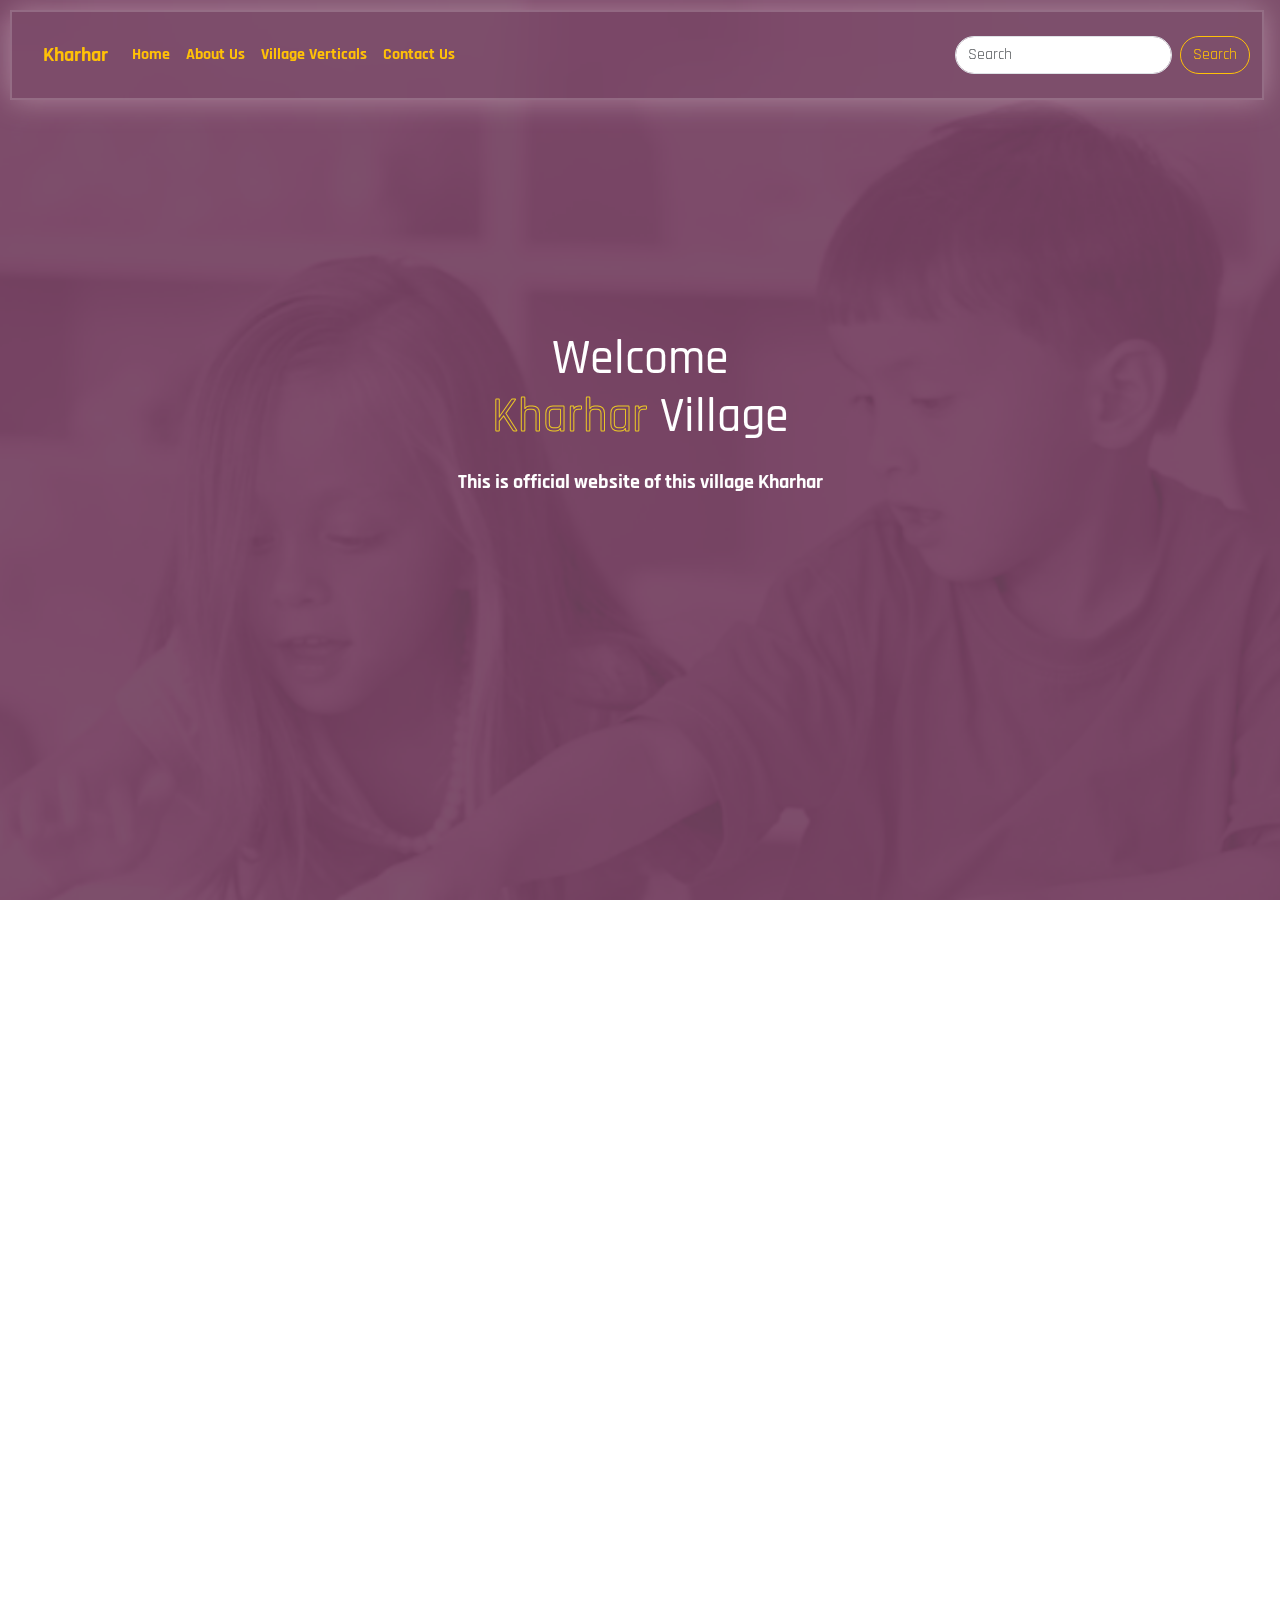
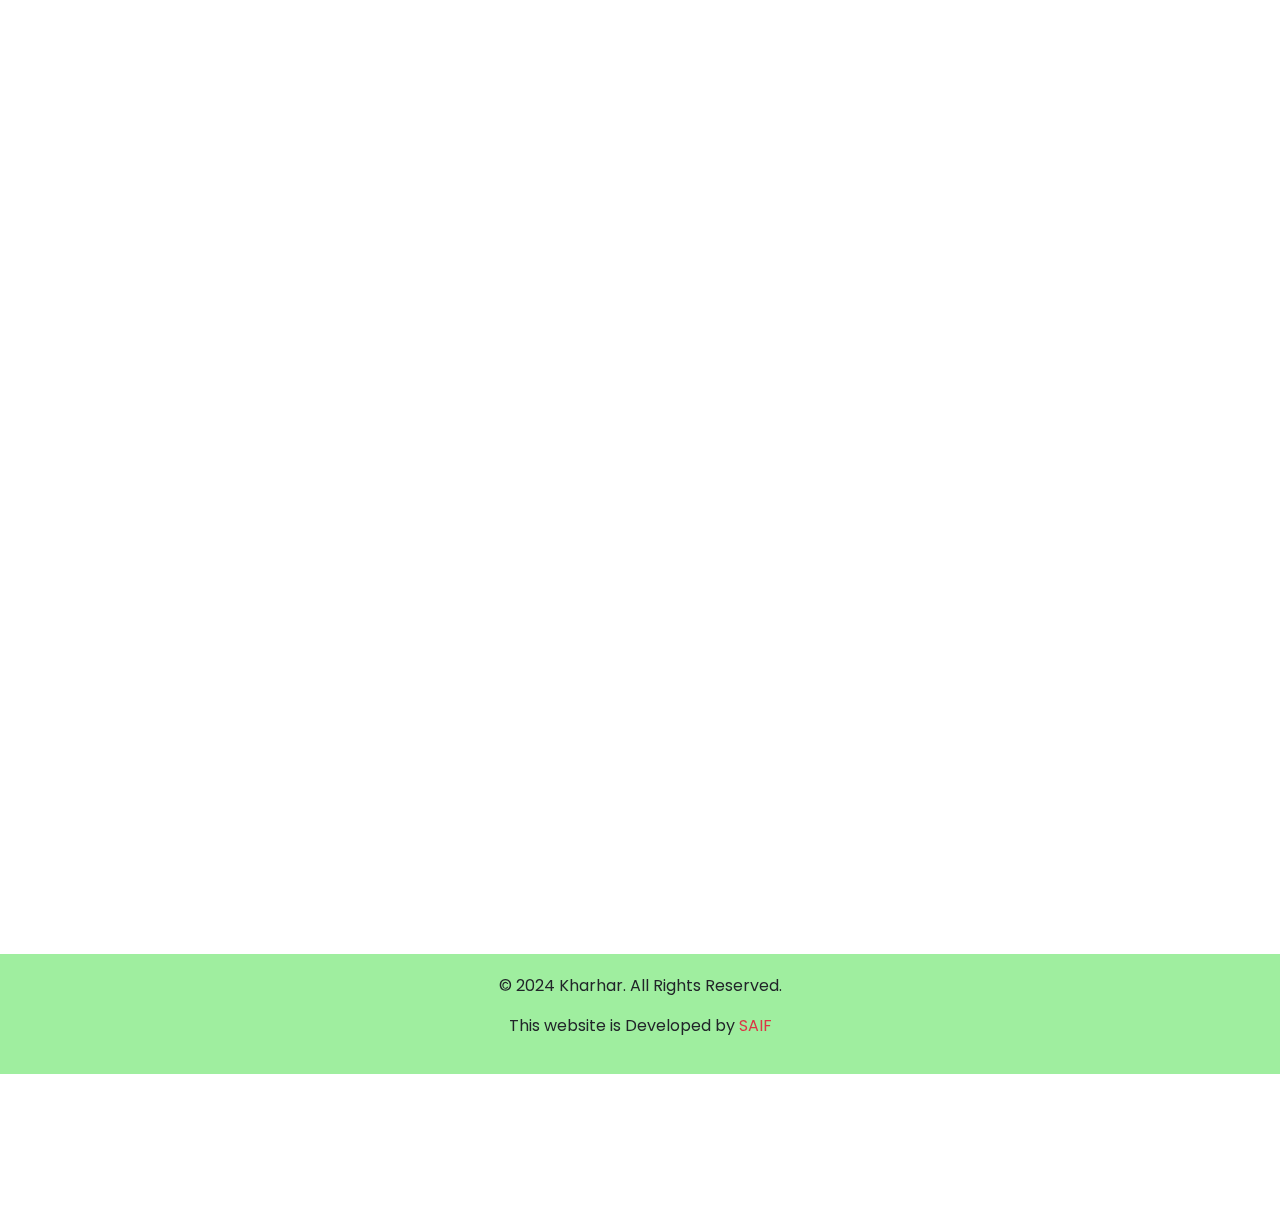
==== commit 57c88200: "update new files" ====
--- a/index.html
+++ b/index.html
@@ -29,9 +29,7 @@
               <li class="nav-item">
                 <a class="nav-link text-warning" href="#Verticals">Village Verticals</a>
               </li>
-              <li class="nav-item">
-                <a class="nav-link text-warning" href="#Committee"> Commitee</a>
-              </li>
+             
               <li class="nav-item">
                 <a class="nav-link text-warning" href="#contact">Contact Us</a>
               </li>
@@ -116,6 +114,29 @@
             </div>
         </div>
       </div>
+       <!-- ===============Updates=================== -->
+       <div class="container">
+        <div class="row">
+            <div class="col-md-6">
+                <div class="card my-4 " data-aos="fade-up">
+                    <div class="card-body text-center updatecard">
+                        <i class="fa-solid fa-laptop text-success"></i>
+                        <h3 class="text-success mt-3">Daily Updates</h3>
+                        <p class="text-success">Here we update daily news about our village</p>
+                    </div>
+                  </div>
+            </div>
+            <div class="col-md-6">
+                <div class="card my-4 " data-aos="fade-up">
+                    <div class="card-body text-center">
+                        <i class="fa-solid fa-calendar-days text-success"></i>
+                        <h3 class="text-success mt-3">UpComing Events</h3>
+                        <p class="text-success">Here we update all upcoming events</p>
+                    </div>
+                  </div>
+            </div>
+        </div>
+       </div>
 
       <!-- ===============Verticals=================== -->
       <div class="container" id="Verticals" data-aos="fade-up">
@@ -130,6 +151,15 @@
                     </div>
                 </div>
             </div></a>
+            <div class="col-md-4 col-6  my-4 allcards" data-aos="fade-up">
+                <a href="masjid.html"> 
+                    <div class="card">
+                        <i class="fa-solid fa-mosque text-center mt-3"></i></i>
+                        <div class="card-body text-center">
+                            Masjid
+                        </div>
+                    </div>
+                </div></a>
             <div class="col-md-4 my-4 col-6 allcards" data-aos="fade-up">
                 <a href="healthcare.html" class="tex">
                 <div class="card text-decoration-none">
@@ -181,44 +211,7 @@
         </div>
       </div>
 
-      <!-- ===============Village Committee=================== -->
-      <div class="container mt-4" id="Committee" data-aos="fade-up">
-        <h1 class="text-center my-3">Village  <span class="stroke-about"> Committee </span></h1> 
-        <div class="row">
-            <div class="col-md-4 col-6 my-3" data-aos="fade-up">
-                <div class="card1">
-                    <div class="card-body">
-                        <h4>Mukhiya</h4>
-                        <h3 class="">Zubair Alam</h3>
-                        <i class="fa-solid fa-phone text-success"> +91 123 4567 890</i>
-                    </div>
-                </div>
-
-            </div>
-           
-            <div class="col-md-4 col-6 my-3" data-aos="fade-up">
-                <div class="card1">
-                    <div class="card-body">
-                        <h4>Samiti</h4><br>
-                        <h3>Azimuddin</h3>
-                        <i class="fa-solid fa-phone text-success"> +91 123 4567 890</i>
-                    </div>
-                </div>
-
-            </div>
-
-            <div class="col-md-4 my-3" data-aos="fade-up">
-                <div class="card1">
-                    <div class="card-body">
-                        <h4>Member</h4>
-                        <h3>Ubesh Alam</h3>
-                        <i class="fa-solid fa-phone text-success"> +91 123 4567 890</i>
-                    </div>
-                </div>
-
-            </div>
-        </div>
-      </div>
+   
             <!-- ===============Contact Form =================== -->
             <div id="contact" data-aos="fade-up">
             <div class="container mt-5">
@@ -280,7 +273,7 @@
                             </div>
                             <div class="form-group">
                               
-                                <input type="date" name="date" class="form-control my-3" id="date" data-aos="fade-up" required>
+                                <input type="date" name="date" class="form-control my-3" id="date" data-aos="fade-up" required placeholder="date">
                             </div>
                             <!-- <select class="form-select my-3"  name="issue_type" aria-label="Default select example" data-aos="fade-up" required>
                                 <option selected>Open this select menu</option>
--- a/style.css
+++ b/style.css
@@ -341,4 +341,72 @@
     height: 100%;
     background-color: rgba(197, 98, 98, 0.158); /* Semi-transparent overlay */
     z-index: 1;
-}+}
+/* ====================masjid=============== */
+
+.container1 {
+    position: relative;
+    width: 100%;
+    height: 100vh; /* Full viewport height */
+    overflow: hidden;
+}
+
+.background-image {
+    position: absolute;
+    top: 0;
+    left: 0;
+    width: 100%;
+    height: 100%;
+    background-image: url('masjid.jpg.crdownload');
+    background-size: cover;
+    background-position: center;
+}
+
+/* .text-overlay {
+    position: absolute;
+    bottom: 0;
+    width: 100%;
+    background: rgba(0, 0, 0, 0.708); 
+    color: white;
+    padding: 20px 0;
+    text-align: center;
+}
+
+.text-overlay p {
+    margin: 0;
+    font-size: 24px;
+} */
+
+.text-overlay {
+    font-family: "Rajdhani", sans-serif;
+    font-weight: bold;
+    position: absolute;
+    bottom: 0;
+    width: 100%;
+    height: 50%; /* Height adjusted to create gradient effect */
+    background: linear-gradient(to top, rgba(0, 0, 0, 0.978), rgba(0, 0, 0, 0)); /* Gradient from bottom to top */
+    display: flex;
+    align-items: flex-end; /* Align text at the bottom of the overlay */
+    justify-content: center; /* Center the text horizontally */
+    color: white;
+    padding: 20px;
+    text-align: center;
+}
+
+.text-overlay p {
+    margin: 0;
+    font-size: 24px;
+}
+#prayer-times {
+    list-style-type: none;
+    padding: 0;
+    display: flex;
+    flex-direction: column;
+    justify-content: space-between;
+}
+.bg{
+    border-radius: 25px;
+}
+.livcard:hover{
+    background-color: rgba(55, 145, 55, 0.409);
+}
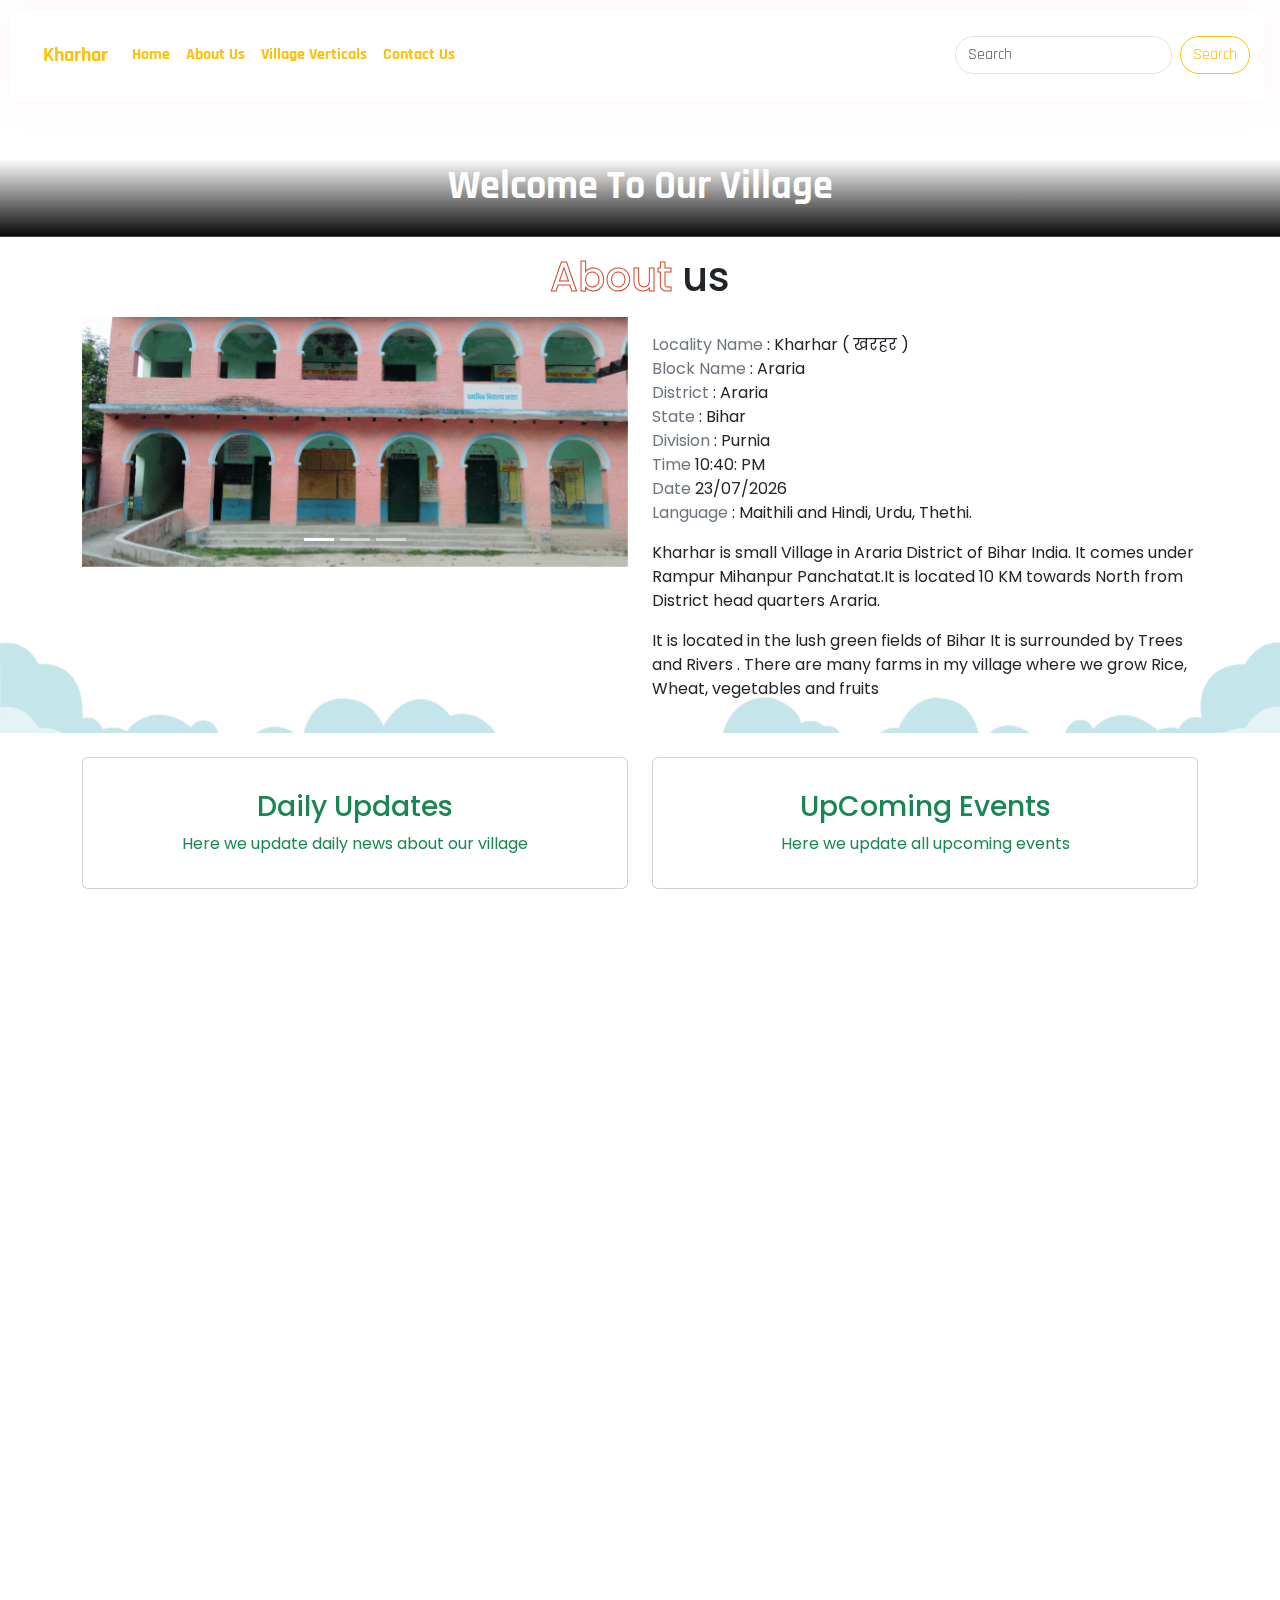
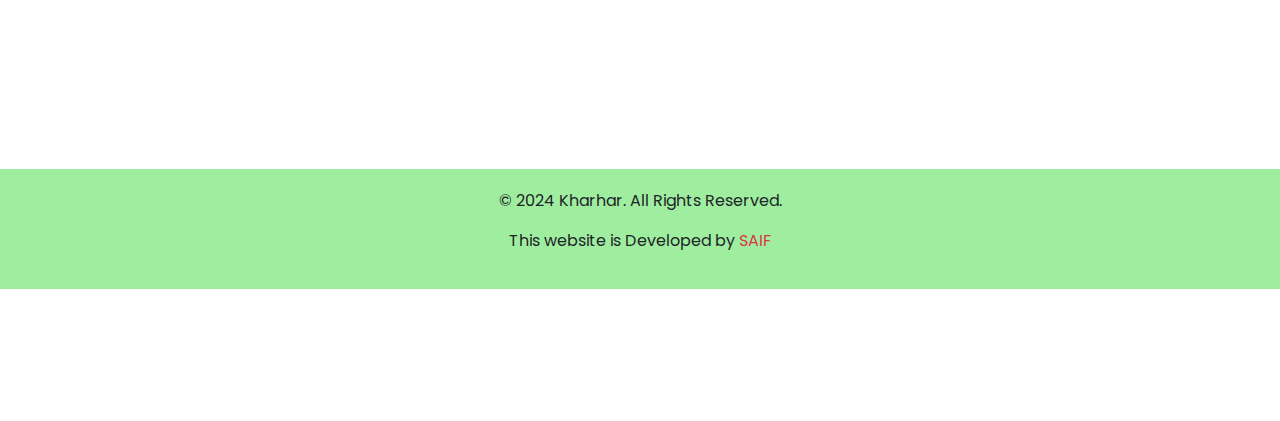
==== commit cd6f534e: "changes files and added new files" ====
--- a/index.html
+++ b/index.html
@@ -44,14 +44,16 @@
       <!-- ============nav-end============== -->
       <!-- ===============hero=========== -->
      
-       
-            <div class="hero">
-                <div class="hero-content" data-aos="fade-up">
-                    <h1>Welcome  <br> <span class="stroke-text">Kharhar </span>Village </h1>
-                    <p class="fs-5">This is official website of this village Kharhar</p>
-                    <marquee class="text-warning fs-2" behavior="" direction=""> This website under developemnt Process , devloper: Saifu</marquee>
-                </div>
-            </div>
+      <div class="main">
+        <video src="kharhar.mp4" autoplay loop class="img-fluid">
+            Your browser does not support the video tag.
+        </video>
+        <div class="text-overlay">
+            <p class="fs-1">Welcome To Our Village</p>
+
+        </div>
+    </div>
+
 
            
            
@@ -64,7 +66,7 @@
         <div class="container">
             <div class="row">
                 <div class="col-md-6">
-                    <div id="carouselExampleIndicators" class="carousel slide" data-bs-ride="carousel">
+                    <div id="carouselExampleIndicators" class="carousel slide" data-bs-ride="carousel" data-bs-interval="1500"> <!-- Add data-bs-interval="1000" for auto sliding every 1 second -->
                         <div class="carousel-indicators">
                             <button type="button" data-bs-target="#carouselExampleIndicators" data-bs-slide-to="0" class="active" aria-current="true" aria-label="Slide 1"></button>
                             <button type="button" data-bs-target="#carouselExampleIndicators" data-bs-slide-to="1" aria-label="Slide 2"></button>
@@ -72,18 +74,18 @@
                         </div>
                         <div class="carousel-inner">
                             <div class="carousel-item active">
-                                <img src="th.jpeg" class="d-block w-100" alt="...">
+                                <img src="school1.jpg" class="d-block w-100" alt="...">
                             </div>
                             <div class="carousel-item">
-                                <img src="about.jpeg" class="d-block w-100" alt="...">
+                                <img src="school2.jpg" class="d-block w-100" alt="...">
                             </div>
                             <div class="carousel-item">
-                                <img src="about1.jpeg" class="d-block w-100" alt="...">
+                                <img src="scholl4.jpg" class="d-block w-100" alt="...">
                             </div>
                         </div>
-                      
-                    </div>
-                    <span class="text-center text-secondary">Note: These images are temporary added for developemnt</span>
+                    </div>
+                    
+                   
                     
                 </div>
                 <div class="col-md-6 my-3 " data-aos="fade-up" >
@@ -117,23 +119,25 @@
        <!-- ===============Updates=================== -->
        <div class="container">
         <div class="row">
-            <div class="col-md-6">
-                <div class="card my-4 " data-aos="fade-up">
+            <div class="col-md-6 update">
+                <a href="news.html">
+                <div class="card my-4  " data-aos="fade-up">
                     <div class="card-body text-center updatecard">
                         <i class="fa-solid fa-laptop text-success"></i>
                         <h3 class="text-success mt-3">Daily Updates</h3>
                         <p class="text-success">Here we update daily news about our village</p>
                     </div>
-                  </div>
-            </div>
-            <div class="col-md-6">
+                  </div></a>
+            </div>
+            <div class="col-md-6 update">
+                <a href="event.html">
                 <div class="card my-4 " data-aos="fade-up">
                     <div class="card-body text-center">
                         <i class="fa-solid fa-calendar-days text-success"></i>
                         <h3 class="text-success mt-3">UpComing Events</h3>
                         <p class="text-success">Here we update all upcoming events</p>
                     </div>
-                  </div>
+                  </div></a>
             </div>
         </div>
        </div>
@@ -188,18 +192,18 @@
                     </div>
                 </div></a>
             </div>
+            <!-- <div class="col-md-4 my-4 col-6 allcards" data-aos="fade-up">
+                <a href="water.html">
+                <div class="card">
+                    <i class="fa-solid fa-faucet text-center mt-3"></i>
+                    <div class="card-body text-center">
+                 Water
+                    </div>
+                </div>
+            </a>
+            </div> -->
             <div class="col-md-4 my-4 col-6 allcards" data-aos="fade-up">
-                <a href="water.html">
-                <div class="card">
-                    <i class="fa-solid fa-faucet text-center mt-3"></i>
-                    <div class="card-body text-center">
-                 Water
-                    </div>
-                </div>
-            </a>
-            </div>
-            <div class="col-md-4 my-4 col-6 allcards" data-aos="fade-up">
-                <a href="nature.html">
+                <a href="Nature.html">
                 <div class="card">
                     <i class="fa-solid fa-tree text-center mt-3"></i>
                     <div class="card-body text-center">
--- a/style.css
+++ b/style.css
@@ -410,3 +410,114 @@
 .livcard:hover{
     background-color: rgba(55, 145, 55, 0.409);
 }
+/* =============news============= */
+
+.news {
+    background-image: url('newbanner.jpg');
+    background-size: cover;
+    background-position: center;
+    position: absolute;
+    top: 0;
+    right: 0;
+    z-index: -1;
+    width: 100%;
+    height: 100vh; /* Full viewport height */
+    display: flex;
+    justify-content: center;
+    align-items: center;
+    position: relative;
+    color: rgb(224, 61, 36);
+    text-align: center;
+}
+.news-content::after {
+    content: '';
+    position: absolute;
+    top: 0;
+    left: 0;
+    width: 100%;
+    height: 100%;
+    background-color: rgba(197, 98, 98, 0.158); /* Semi-transparent overlay */
+    z-index: 1;
+}
+.blink {
+    animation: blinker 1s linear infinite;
+}
+
+@keyframes blinker {  
+    50% { opacity: 0; }
+}
+marquee {
+    height: 200px; /* Adjust the height as needed */
+    overflow: hidden;
+}
+.news-card{
+    border: 1px solid gray;
+    border-radius: 10px;
+}
+.add-news-form{
+    margin-top: 10%;
+    height: 55vh;
+}
+.update a{
+    text-decoration: none;
+}
+/* ================event=============== */
+.event{
+    background-image: url('events1.gif');
+    background-size: cover;
+    background-position: center;
+    position: absolute;
+    top: 0;
+    right: 0;
+    z-index: -1;
+    width: 100%;
+    height: 100vh; /* Full viewport height */
+    display: flex;
+    justify-content: center;
+    align-items: center;
+    position: relative;
+    color: rgb(224, 61, 36);
+    text-align: center;
+}
+.event-content::after {
+    content: '';
+    position: absolute;
+    top: 0;
+    left: 0;
+    width: 100%;
+    height: 100%;
+    background-color: rgba(197, 98, 98, 0.158); /* Semi-transparent overlay */
+    z-index: 1;
+}
+.event-con{
+    margin-top: 200px;
+}
+.event {
+    position: relative;
+    overflow: hidden;
+}
+
+.event-content {
+    /* Your existing styles */
+    background-size: cover; /* Ensure the background image covers the entire container */
+    background-position: center; /* Center the background image */
+}
+
+.main {
+    position: relative;
+    margin-top: 80px;
+}
+.main video {
+    max-width: 100%;
+    height: auto;
+}
+.text-overlay {
+    position: absolute;
+    top: 75%;
+    left: 50%;
+    transform: translate(-50%, -50%);
+    background: linear-gradient(to top, rgba(0, 0, 0, 0.978), rgba(0, 0, 0, 0)); /* Adjust the opacity as needed */
+    padding: 20px;
+    color: white;
+    text-align: center;
+}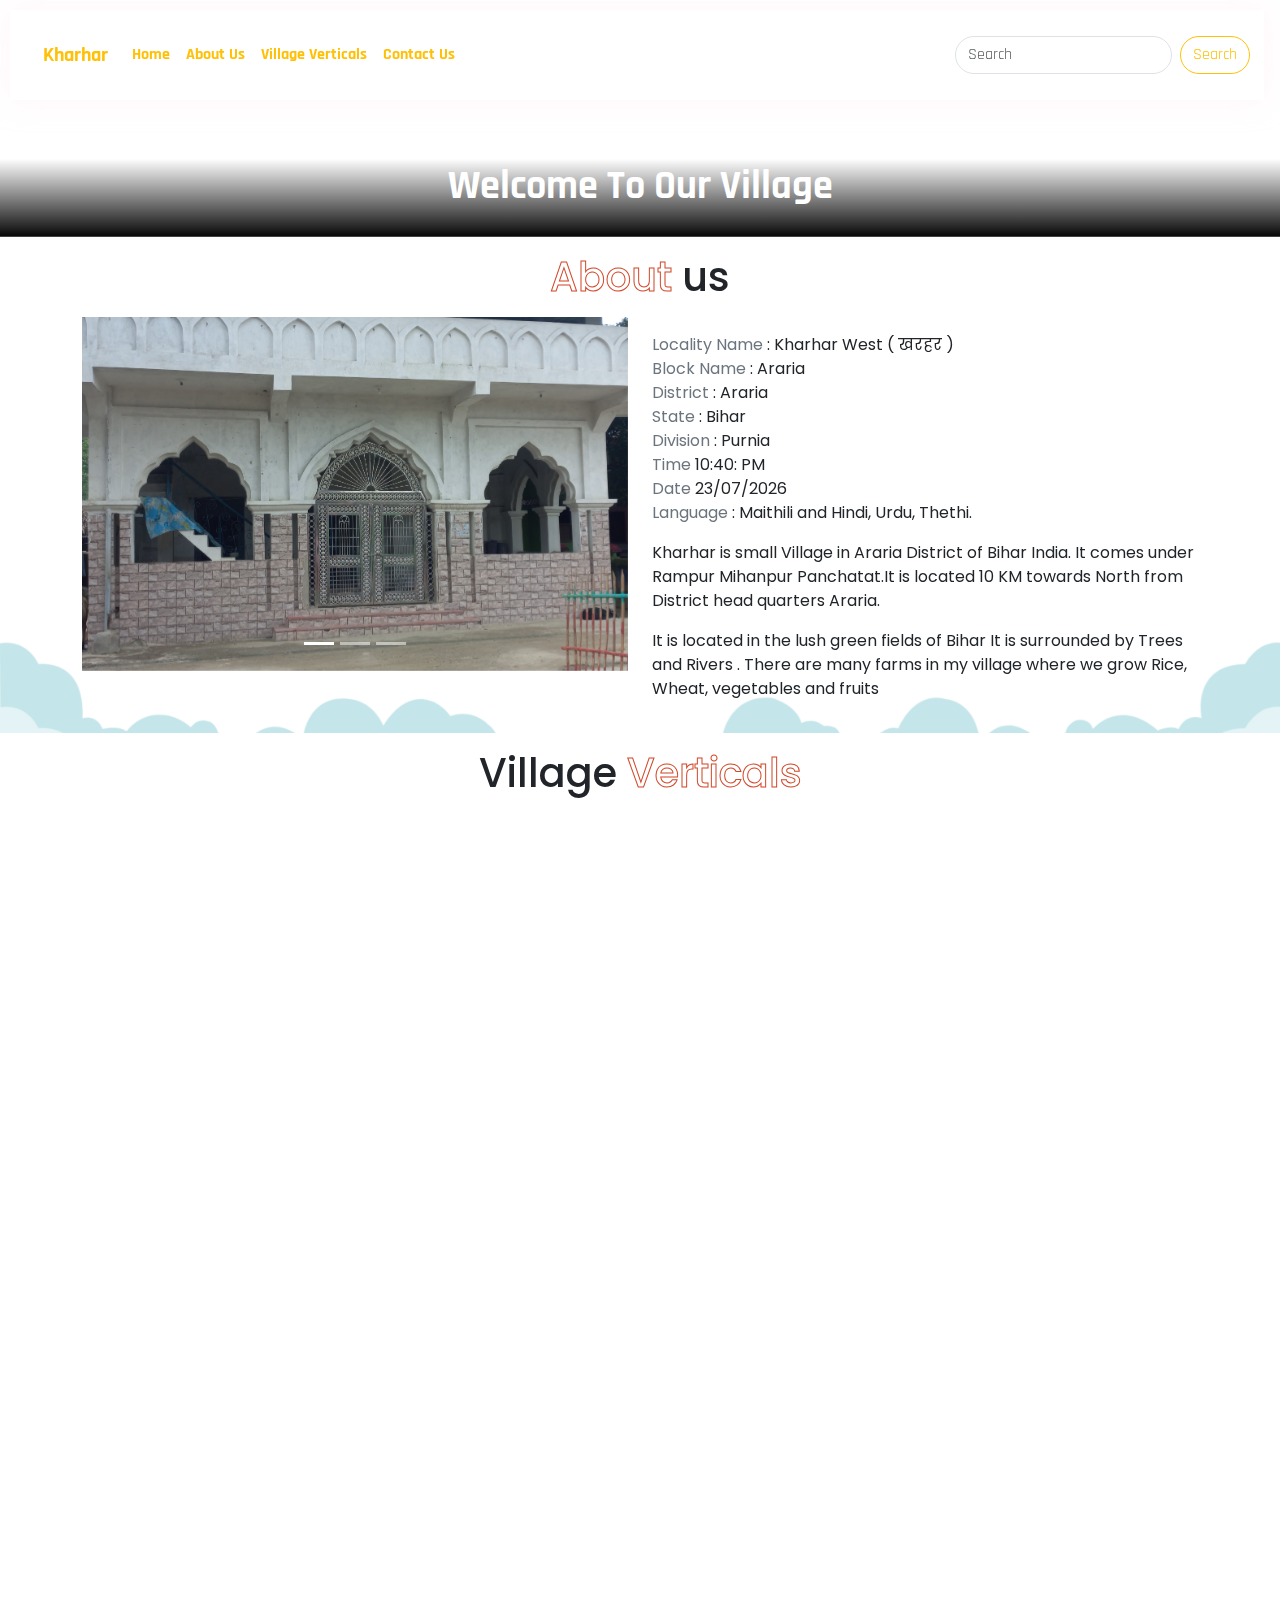
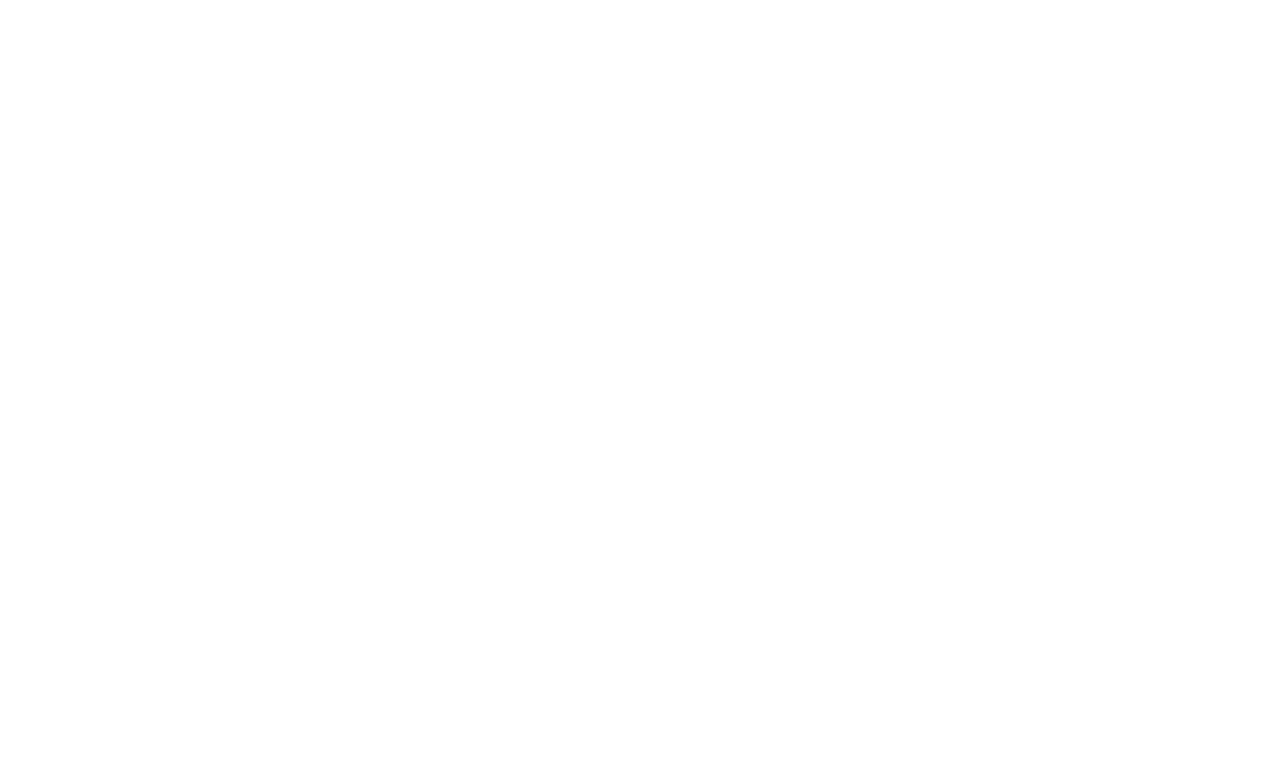
==== commit 06535d2f: "changes files" ====
--- a/index.html
+++ b/index.html
@@ -7,7 +7,7 @@
     <script src="https://cdn.jsdelivr.net/npm/bootstrap@5.3.3/dist/js/bootstrap.bundle.min.js" integrity="sha384-YvpcrYf0tY3lHB60NNkmXc5s9fDVZLESaAA55NDzOxhy9GkcIdslK1eN7N6jIeHz" crossorigin="anonymous"></script>
     <link rel="stylesheet" href="https://cdnjs.cloudflare.com/ajax/libs/font-awesome/6.5.2/css/all.min.css" integrity="sha512-SnH5WK+bZxgPHs44uWIX+LLJAJ9/2PkPKZ5QiAj6Ta86w+fsb2TkcmfRyVX3pBnMFcV7oQPJkl9QevSCWr3W6A==" crossorigin="anonymous" referrerpolicy="no-referrer" />
     <link rel="stylesheet" href="https://unpkg.com/aos@next/dist/aos.css" />
-    <title>Apna Gaon - Kharhar</title>
+    <title>Paschim Kharhar</title>
     <link rel="stylesheet" href="style.css">
 </head>
 <body>
@@ -73,15 +73,15 @@
                             <button type="button" data-bs-target="#carouselExampleIndicators" data-bs-slide-to="2" aria-label="Slide 3"></button>
                         </div>
                         <div class="carousel-inner">
-                            <div class="carousel-item active">
-                                <img src="school1.jpg" class="d-block w-100" alt="...">
+                            <div class="carousel-item active small-size">
+                                <img src="masjid-kharhar1.jpg" class="d-block w-100" alt="...">
+                            </div>
+                            <!-- <div class="carousel-item">
+                                <img src="masjid-kharhar1.jpg" class="d-block w-100" alt="...">
                             </div>
                             <div class="carousel-item">
-                                <img src="school2.jpg" class="d-block w-100" alt="...">
-                            </div>
-                            <div class="carousel-item">
-                                <img src="scholl4.jpg" class="d-block w-100" alt="...">
-                            </div>
+                                <img src="masjid-kharhar1.jpg" class="d-block w-100" alt="...">
+                            </div> -->
                         </div>
                     </div>
                     
@@ -90,7 +90,7 @@
                 </div>
                 <div class="col-md-6 my-3 " data-aos="fade-up" >
                     <address>
-                        <span class="text-secondary">Locality Name</span> : Kharhar ( खरहर ) <br>
+                        <span class="text-secondary">Locality Name</span> : Kharhar West ( खरहर ) <br>
                         <span class="text-secondary">Block Name</span> : Araria <br>
                          <span class="text-secondary">District</span> : Araria <br>
                         <span class="text-secondary">State</span> : Bihar <br>
@@ -110,37 +110,15 @@
                         It is surrounded by Trees and Rivers .
                         There are many farms in my village where we grow Rice, Wheat, vegetables and fruits</p>
                         
+                        
                      
                       
                 </div>
+                
             </div>
         </div>
       </div>
-       <!-- ===============Updates=================== -->
-       <div class="container">
-        <div class="row">
-            <div class="col-md-6 update">
-                <a href="news.html">
-                <div class="card my-4  " data-aos="fade-up">
-                    <div class="card-body text-center updatecard">
-                        <i class="fa-solid fa-laptop text-success"></i>
-                        <h3 class="text-success mt-3">Daily Updates</h3>
-                        <p class="text-success">Here we update daily news about our village</p>
-                    </div>
-                  </div></a>
-            </div>
-            <div class="col-md-6 update">
-                <a href="event.html">
-                <div class="card my-4 " data-aos="fade-up">
-                    <div class="card-body text-center">
-                        <i class="fa-solid fa-calendar-days text-success"></i>
-                        <h3 class="text-success mt-3">UpComing Events</h3>
-                        <p class="text-success">Here we update all upcoming events</p>
-                    </div>
-                  </div></a>
-            </div>
-        </div>
-       </div>
+      
 
       <!-- ===============Verticals=================== -->
       <div class="container" id="Verticals" data-aos="fade-up">
@@ -214,12 +192,67 @@
             </div>
         </div>
       </div>
+       <!-- ===============Updates=================== -->
+       <div class="container">
+        <div class="row">
+            <h1 class="text-center my-3">News  <span class="stroke-about"> Events </span></h1> 
+            <div class="col-md-6 update">
+                <a href="news.html">
+                <div class="card my-4  " data-aos="fade-up">
+                    <div class="card-body text-center updatecard">
+                        <i class="fa-solid fa-laptop text-success"></i>
+                        <h3 class="text-success mt-3">Daily Updates</h3>
+                        <p class="text-success">Here we update daily news about our village</p>
+                    </div>
+                  </div></a>
+            </div>
+            <div class="col-md-6 update">
+                <a href="event.html">
+                <div class="card my-4 " data-aos="fade-up">
+                    <div class="card-body text-center">
+                        <i class="fa-solid fa-calendar-days text-success"></i>
+                        <h3 class="text-success mt-3">UpComing Events</h3>
+                        <p class="text-success">Here we update all upcoming events</p>
+                    </div>
+                  </div></a>
+            </div>
+        </div>
+       </div>
+       <div class="container">
+        <h1 class="text-center my-3 text-success">population</h1>
+        <div class="row">
+          <div class="col-md-6">
+              <div class="card my-4 livcard" data-aos="fade-up">
+                <div class="card-body text-center">
+                  <i class="fa-solid fa-house-chimney-window text-success"></i>
+                  <p class="mt-3 fs-3 text-success"> 120</p>
+                  <p class="text-success">Total House in Village</p>
+                </div>
+                
+               
+              </div>
+            </div>
+
+            <div class="col-md-6">
+              <div class="card my-4 livcard" data-aos="fade-up">
+                <div class="card-body text-center">
+                  <i class="fa-solid fa-people-roof text-success"></i>
+                  <p class="mt-3 fs-3 text-success"> 510</p>
+                  <p class="text-success">Total peopele are living here</p>
+                </div>
+                
+               
+              </div>
+            </div>
+
+          </div>
+        </div>
 
    
             <!-- ===============Contact Form =================== -->
             <div id="contact" data-aos="fade-up">
             <div class="container mt-5">
-                <h1 class="text-center text-success my-3">Contact Us</h1>
+                <h1 class="text-center text-dark my-3"> <span class="stroke-about"> Contact</span> Us</h1>
                 <div class="row">
                     <div class="col-md-6 order-1 order-md-0" data-aos="fade-up">
                         <!-- <div class="d-flex">
@@ -232,7 +265,7 @@
                             </address>
                         </div> -->
                         
-                        <iframe src="https://www.google.com/maps/embed?pb=!1m18!1m12!1m3!1d3580.1461528285113!2d87.4929964848592!3d26.191923522478593!2m3!1f0!2f0!3f0!3m2!1i1024!2i768!4f13.1!3m3!1m2!1s0x39ef898ca48e244d%3A0xd4458faf9585e0ed!2sPaschim%20kharhar!5e0!3m2!1sen!2sin!4v1717400913454!5m2!1sen!2sin" width="auto" height="400" style="border:2;" allowfullscreen="" loading="lazy" referrerpolicy="no-referrer-when-downgrade"></iframe>
+                        <iframe src="https://www.google.com/maps/embed?pb=!1m18!1m12!1m3!1d3580.1461528285113!2d87.4929964848592!3d26.191923522478593!2m3!1f0!2f0!3f0!3m2!1i1024!2i768!4f13.1!3m3!1m2!1s0x39ef898ca48e244d%3A0xd4458faf9585e0ed!2sPaschim%20kharhar!5e0!3m2!1sen!2sin!4v1717400913454!5m2!1sen!2sin" width="100%" height="400" style="border:2;" allowfullscreen="" loading="lazy" referrerpolicy="no-referrer-when-downgrade"></iframe>
 
                         <!-- ==================== -->
 
@@ -304,7 +337,7 @@
         <!-- ================footer============== -->
         <footer>
             <div class="container" >
-                <p>&copy; 2024 Kharhar. All Rights Reserved.</p>
+                <p>&copy; 2025 Kharhar. All Rights Reserved.</p>
                 <p>This website is Developed by <span class="text-danger">SAIF</span> </p>
             </div>
         </footer>
--- a/style.css
+++ b/style.css
@@ -7,6 +7,7 @@
     height: 100%;
     font-family: "Poppins", sans-serif;
     scroll-behavior: smooth;
+    overflow-x: hidden;
 }
 .navbar{
     font-family: "Rajdhani", sans-serif;
@@ -90,6 +91,9 @@
         width: 100%;
         height: 50px;
     }
+    .small-size{
+        display: none;
+    }
    
    
 }
@@ -149,9 +153,10 @@
     /* Add more background properties as needed */
 }
 footer {
-    background-color: #52e1528e;
+    background-color: #070707ee;
     padding: 20px 0;
     text-align: center;
+    color: white;
 }
 /* ========================= */
 .education-navbar{
@@ -316,15 +321,15 @@
 /* ===================nature=============== */
 
 .nature {
-    background-image: url('naturebanner.jpg');
-    background-size: cover;
-    background-position: center;
-    position: absolute;
-    top: 0;
-    right: 0;
-    z-index: -1;
-    width: 100%;
-    height: 100vh; /* Full viewport height */
+    background-image: url('nature-kh');
+    background-size: cover;
+    background-position: center;
+    position: absolute;
+    top: 0;
+    right: 0;
+    z-index: -1;
+    width: 100%;
+    height: 70vh; /* Full viewport height */
     display: flex;
     justify-content: center;
     align-items: center;
@@ -352,12 +357,12 @@
 }
 
 .background-image {
-    position: absolute;
-    top: 0;
-    left: 0;
-    width: 100%;
-    height: 100%;
-    background-image: url('masjid.jpg.crdownload');
+    /* position: absolute; */
+    /* top: 0; */
+    /* left: 0; */
+    width: 100%;
+    height: 100%;
+    background-image: url('masjid-kharhar1.jpg');
     background-size: cover;
     background-position: center;
 }
@@ -421,7 +426,7 @@
     right: 0;
     z-index: -1;
     width: 100%;
-    height: 100vh; /* Full viewport height */
+    height: 30vh; /* Full viewport height */
     display: flex;
     justify-content: center;
     align-items: center;
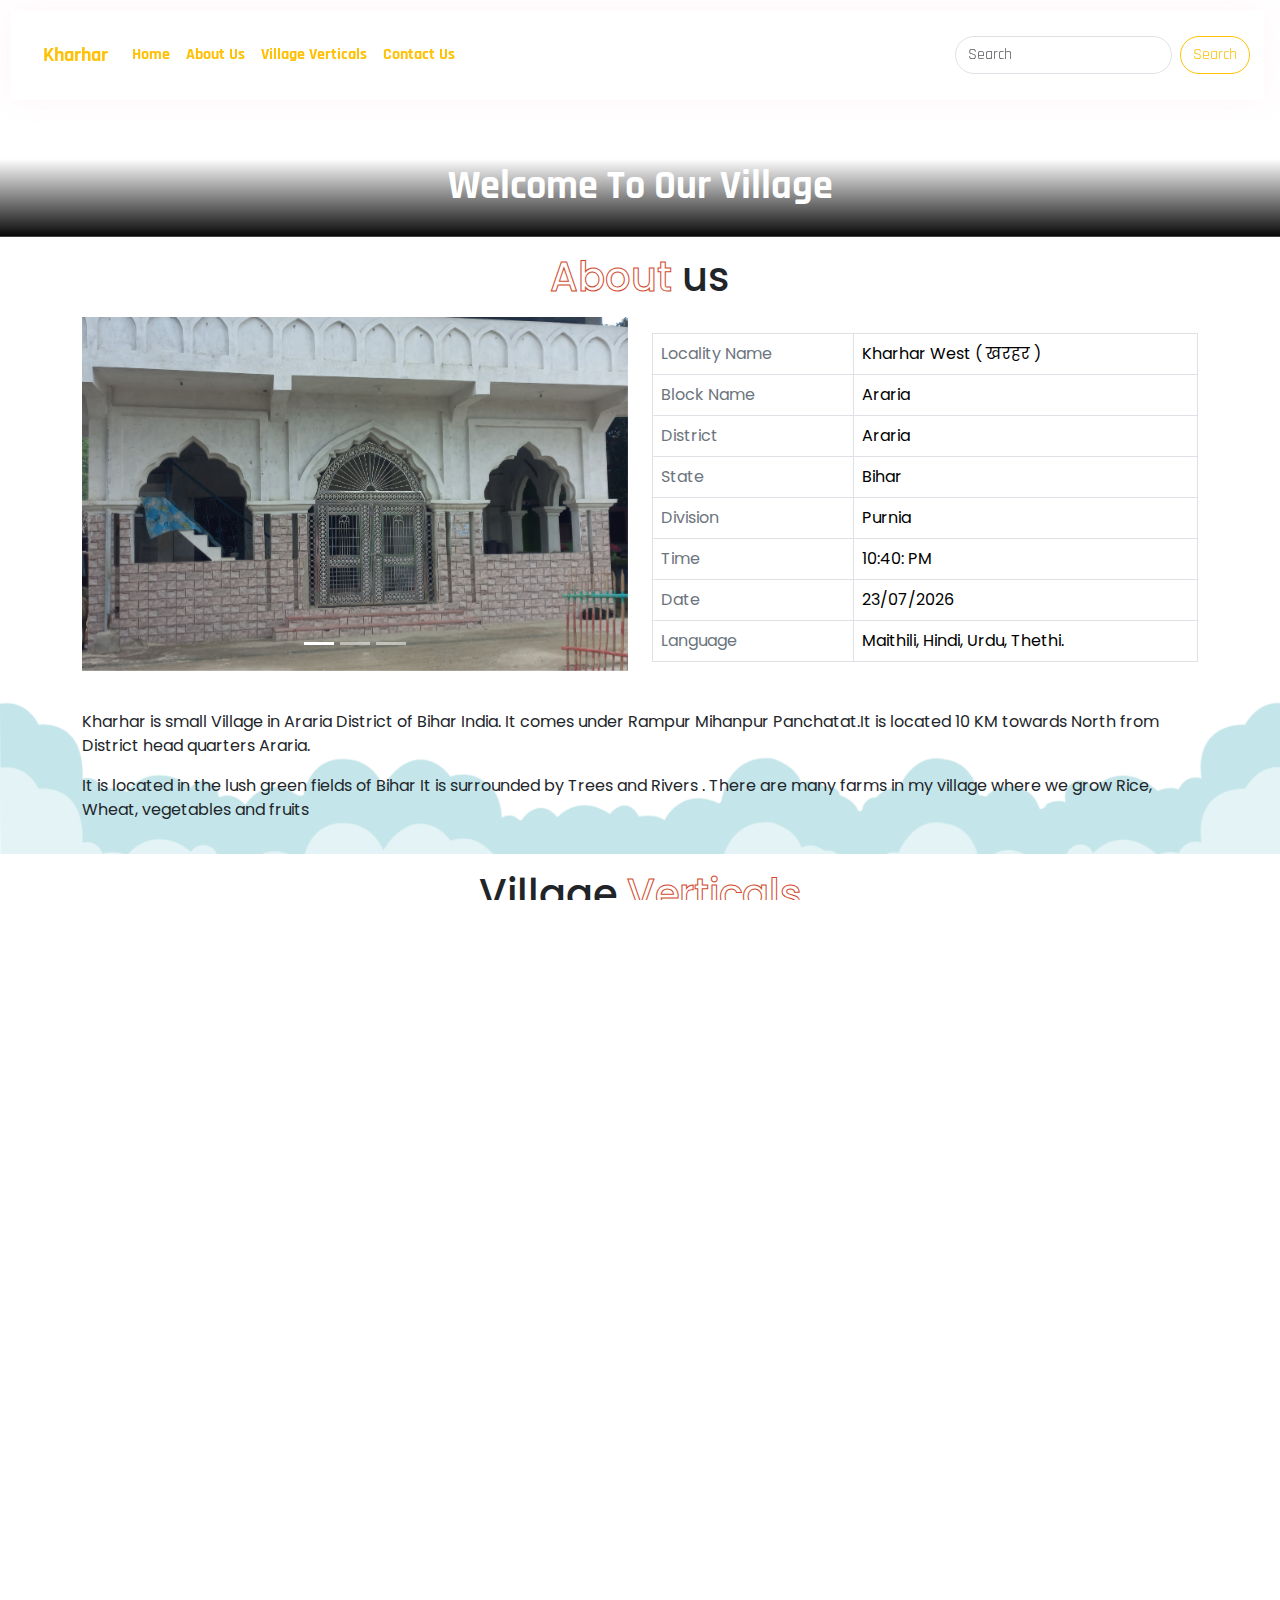
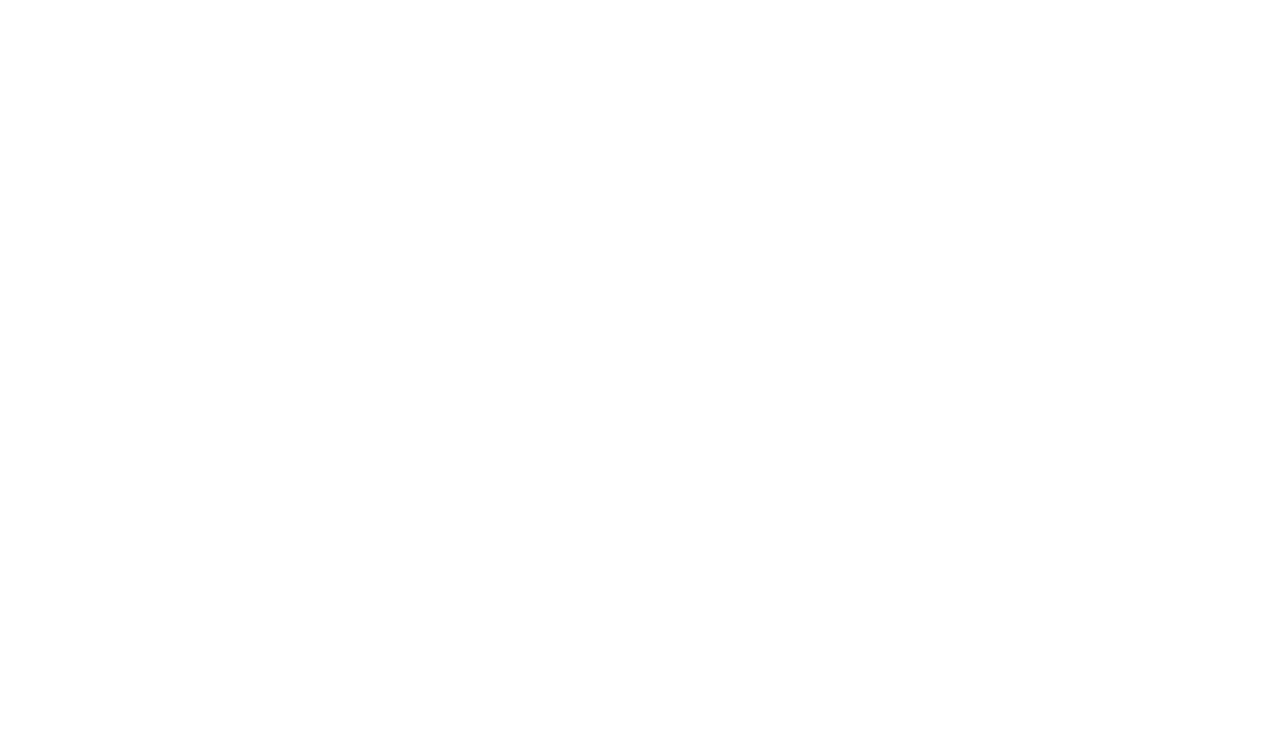
==== commit 77436390: "update" ====
--- a/index.html
+++ b/index.html
@@ -6,7 +6,7 @@
     <link href="https://cdn.jsdelivr.net/npm/bootstrap@5.3.3/dist/css/bootstrap.min.css" rel="stylesheet" integrity="sha384-QWTKZyjpPEjISv5WaRU9OFeRpok6YctnYmDr5pNlyT2bRjXh0JMhjY6hW+ALEwIH" crossorigin="anonymous">
     <script src="https://cdn.jsdelivr.net/npm/bootstrap@5.3.3/dist/js/bootstrap.bundle.min.js" integrity="sha384-YvpcrYf0tY3lHB60NNkmXc5s9fDVZLESaAA55NDzOxhy9GkcIdslK1eN7N6jIeHz" crossorigin="anonymous"></script>
     <link rel="stylesheet" href="https://cdnjs.cloudflare.com/ajax/libs/font-awesome/6.5.2/css/all.min.css" integrity="sha512-SnH5WK+bZxgPHs44uWIX+LLJAJ9/2PkPKZ5QiAj6Ta86w+fsb2TkcmfRyVX3pBnMFcV7oQPJkl9QevSCWr3W6A==" crossorigin="anonymous" referrerpolicy="no-referrer" />
-    <link rel="stylesheet" href="https://unpkg.com/aos@next/dist/aos.css" />
+    <!-- <link rel="stylesheet" href="https://unpkg.com/aos@next/dist/aos.css" /> -->
     <title>Paschim Kharhar</title>
     <link rel="stylesheet" href="style.css">
 </head>
@@ -73,9 +73,10 @@
                             <button type="button" data-bs-target="#carouselExampleIndicators" data-bs-slide-to="2" aria-label="Slide 3"></button>
                         </div>
                         <div class="carousel-inner">
-                            <div class="carousel-item active small-size">
+                            <div class="carousel-item active d-none d-lg-block small-size">
                                 <img src="masjid-kharhar1.jpg" class="d-block w-100" alt="...">
                             </div>
+                            
                             <!-- <div class="carousel-item">
                                 <img src="masjid-kharhar1.jpg" class="d-block w-100" alt="...">
                             </div>
@@ -89,7 +90,7 @@
                     
                 </div>
                 <div class="col-md-6 my-3 " data-aos="fade-up" >
-                    <address>
+                    <!-- <address>
                         <span class="text-secondary">Locality Name</span> : Kharhar West ( खरहर ) <br>
                         <span class="text-secondary">Block Name</span> : Araria <br>
                          <span class="text-secondary">District</span> : Araria <br>
@@ -100,15 +101,46 @@
 
                         
 
-                        <span class="text-secondary" >Language</span> : Maithili and Hindi, Urdu, Thethi.</address>
-                       
-
-                       <p>Kharhar is small Village in Araria District of Bihar India. It comes under Rampur Mihanpur Panchatat.It is located 10 KM towards North from District head quarters Araria.  
-                    </p> 
-                        
-                       <p>It is located in the lush green fields of Bihar
-                        It is surrounded by Trees and Rivers .
-                        There are many farms in my village where we grow Rice, Wheat, vegetables and fruits</p>
+                        <span class="text-secondary" >Language</span> : Maithili and Hindi, Urdu, Thethi.</address> -->
+                        <table class="table table-bordered">
+                            <tbody>
+                                <tr>
+                                    <td><span class="text-secondary">Locality Name</span></td>
+                                    <td>Kharhar West ( खरहर )</td>
+                                </tr>
+                                <tr>
+                                    <td><span class="text-secondary">Block Name</span></td>
+                                    <td>Araria</td>
+                                </tr>
+                                <tr>
+                                    <td><span class="text-secondary">District</span></td>
+                                    <td>Araria</td>
+                                </tr>
+                                <tr>
+                                    <td><span class="text-secondary">State</span></td>
+                                    <td>Bihar</td>
+                                </tr>
+                                <tr>
+                                    <td><span class="text-secondary">Division</span></td>
+                                    <td>Purnia</td>
+                                </tr>
+                                <tr>
+                                    <td><span class="text-secondary">Time</span></td>
+                                    <td><span id="time"></span></td>
+                                </tr>
+                                <tr>
+                                    <td><span class="text-secondary">Date</span></td>
+                                    <td><span id="Date"></span></td>
+                                </tr>
+                                <tr>
+                                    <td><span class="text-secondary">Language</span></td>
+                                    <td>Maithili, Hindi, Urdu, Thethi.</td>
+                                </tr>
+                            </tbody>
+                        </table>
+                        
+
+                   
                         
                         
                      
@@ -116,6 +148,15 @@
                 </div>
                 
             </div>
+            <div class="my-3 pb-3">
+                <p>Kharhar is small Village in Araria District of Bihar India. It comes under Rampur Mihanpur Panchatat.It is located 10 KM towards North from District head quarters Araria.  
+                </p> 
+                    
+                   <p>It is located in the lush green fields of Bihar
+                    It is surrounded by Trees and Rivers .
+                    There are many farms in my village where we grow Rice, Wheat, vegetables and fruits</p>
+            </div>
+           
         </div>
       </div>
       
@@ -298,19 +339,19 @@
                             <input type="hidden" name="access_key" value="14d8288e-fa09-4922-a5d3-92970358eb2a">
                             <div class="form-group" data-aos="fade-up">
                     
-                                <input type="text" name="name" class="form-control my-3" id="name" placeholder="Enter your name" data-aos="fade-up" required>
+                                <input type="text" name="name" class=" my-2" id="name" placeholder="Enter your name" data-aos="fade-up" required>
                             </div>
                             <div class="form-group">
                                
-                                <input type="text" name="phone" class="form-control my-3" id="contact" placeholder="Enter your Phone Number" data-aos="fade-up" required>
+                                <input type="text" name="phone" class=" my-2" id="contact" placeholder="Enter your Phone Number" data-aos="fade-up" required>
                             </div>
                             <div class="form-group">
                               
-                                <input type="text" name="address" class="form-control my-3" id="address" placeholder="Enter your address" data-aos="fade-up" required>
+                                <input type="text" name="address" class=" my-2" id="address" placeholder="Enter your address" data-aos="fade-up" required>
                             </div>
                             <div class="form-group">
                               
-                                <input type="date" name="date" class="form-control my-3" id="date" data-aos="fade-up" required placeholder="date">
+                                <input type="date" name="date" class=" my-2" id="date" data-aos="fade-up" required placeholder="date">
                             </div>
                             <!-- <select class="form-select my-3"  name="issue_type" aria-label="Default select example" data-aos="fade-up" required>
                                 <option selected>Open this select menu</option>
@@ -322,10 +363,10 @@
                               
                            
                           
-                                <textarea class="form-control my-3" name="message" id="description" rows="3" placeholder="Write Your message here." data-aos="fade-up" required></textarea>
+                                <textarea class=" my-2" name="message" id="description" rows="3" placeholder="Write Your message here." data-aos="fade-up" required></textarea>
                                
                        
-                            <button type="submit" class="btn btn-outline-primary rounded-pill w-100 mb-5" data-aos="fade-up">Send Message</button>
+                            <button type="submit" class=" form-sub-btn mb-4" data-aos="fade-up">Send Message</button>
                         </form>
                     </div>
 
--- a/style.css
+++ b/style.css
@@ -91,9 +91,9 @@
         width: 100%;
         height: 50px;
     }
-    .small-size{
+    /* .small-size{
         display: none;
-    }
+    } */
    
    
 }
@@ -127,16 +127,25 @@
 }
 /* Add box shadow to an element */
 .card1{
-    box-shadow: 0px 0px 10px rgba(5, 4, 4, 0.528);
+    /* box-shadow: 0px 0px 10px rgba(5, 4, 4, 0.528); */
+    box-shadow: rgba(149, 157, 165, 0.2) 0px 8px 24px;
     text-align: center; /* Horizontal offset, vertical offset, blur radius, color */
     padding: 15px;
     border-radius: 10px;
 }
-.card:hover{
-    background-color: rgba(194, 94, 94, 0.462);
-    color: white;
-
-}
+.card {
+    transition: all 0.3s ease-in-out; /* Smooth transition for hover effect */
+    border: none;
+}
+
+.card:hover {
+    background-color: rgba(64, 215, 177, 0.462);
+    color: white;
+    backdrop-filter: blur(10px); /* Creates the glassy effect */
+    border-radius: 10px; /* Optional: Adds rounded corners for a smoother look */
+    box-shadow: 0 4px 10px rgba(0, 0, 0, 0.2); /* Optional: Adds a subtle shadow for more depth */
+}
+
 
 .info{
     background-color: rgba(119, 205, 119, 0.56);
@@ -209,6 +218,7 @@
 }
 .card{
     overflow: hidden;
+    box-shadow: rgba(149, 157, 165, 0.2) 0px 8px 24px;
 }
 .card:hover img {
     filter: brightness(50%);
@@ -525,4 +535,18 @@
     padding: 20px;
     color: white;
     text-align: center;
+}
+input,textarea{
+    width: 100%;
+    padding: 10px;
+   border: none;
+   outline: none;
+   background-color: rgb(223, 232, 226);
+}
+.form-sub-btn{
+    padding: 6px;
+    background-color: transparent;
+    /* border: none; */
+    background-color: rgb(223, 232, 226);
+    font-size: 15px;
 }